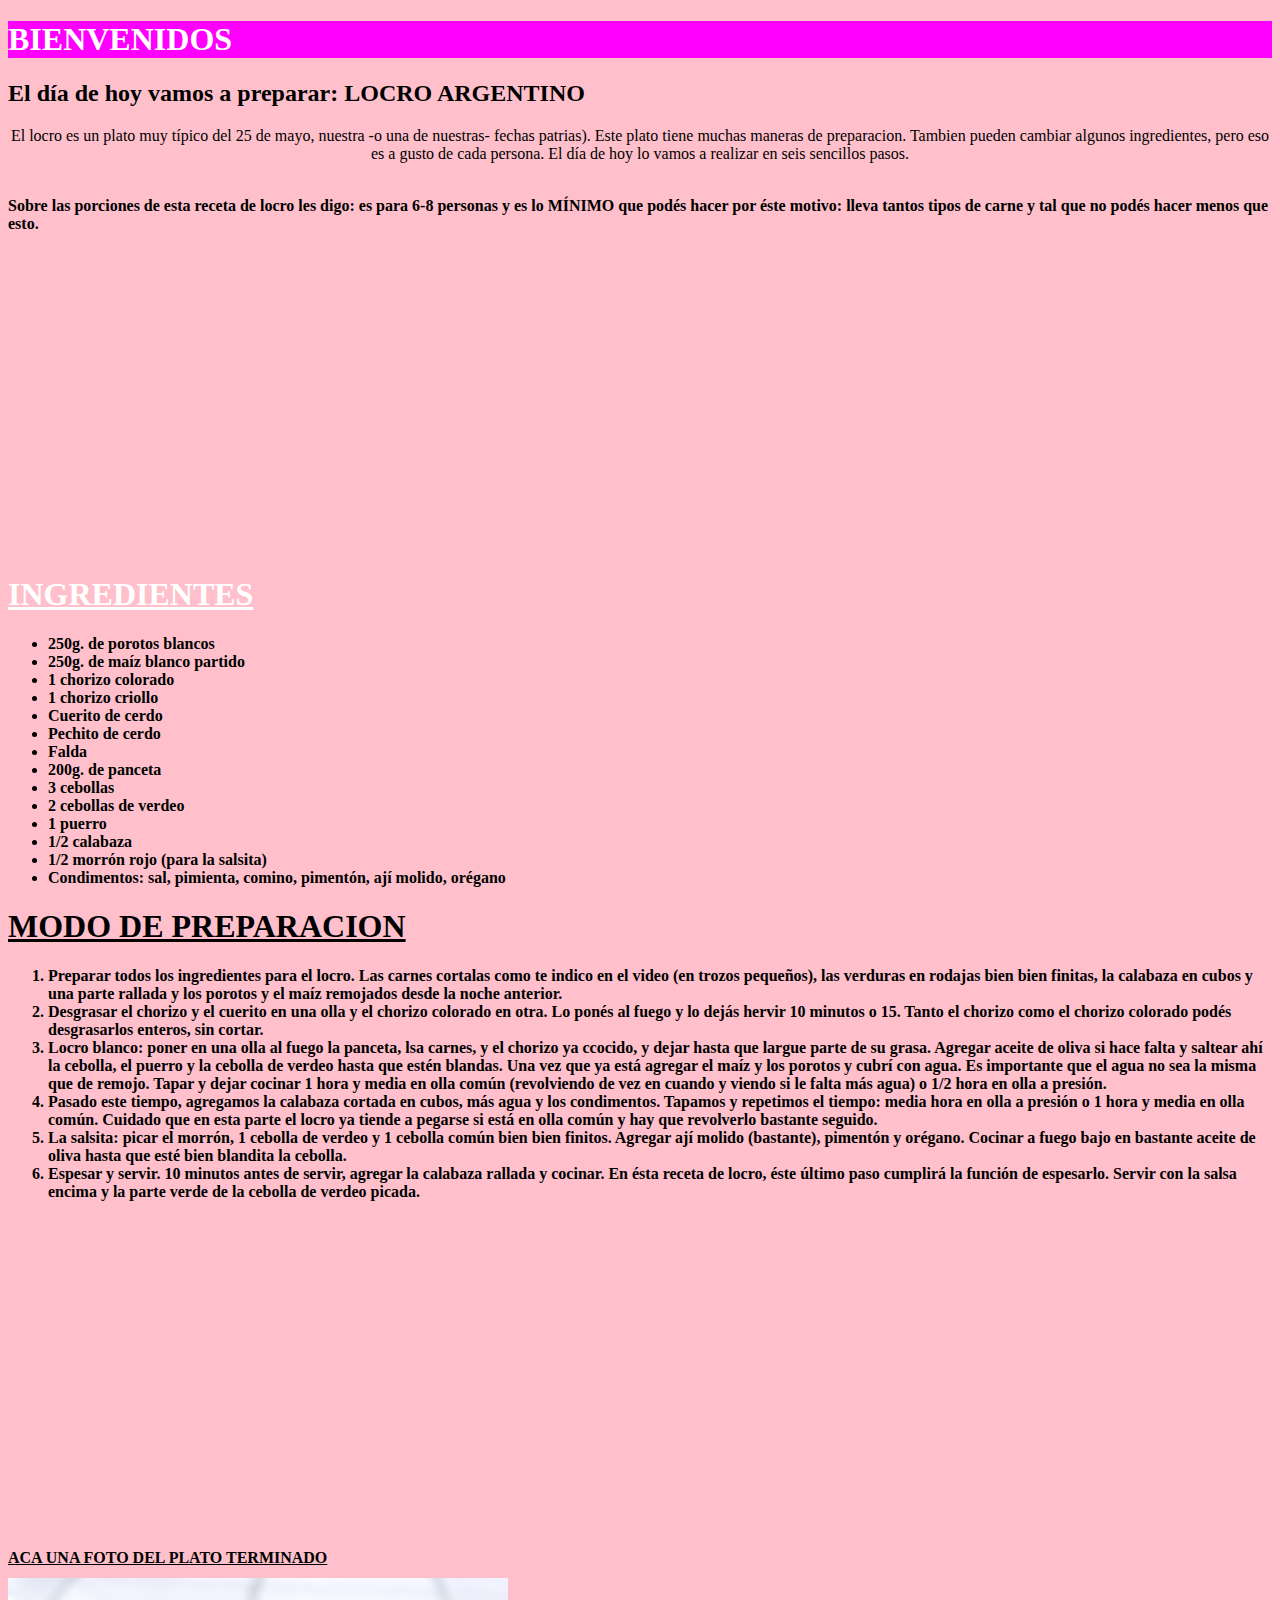
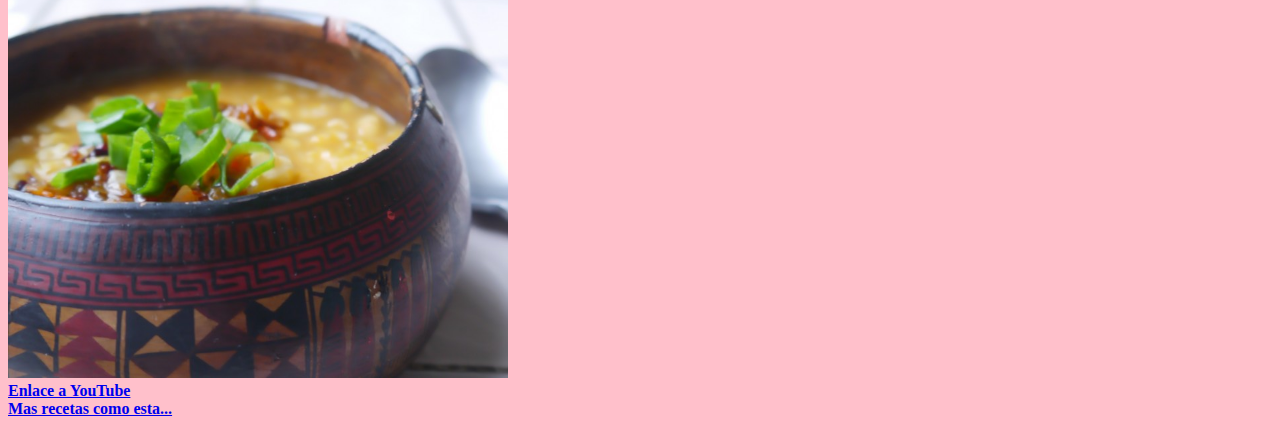
==== index.html @ 4ef36145 "Add files via upload" ====
<!DOCTYPE html>
<html lang="en" dir="ltr">
  <head>
    <meta charset="utf-8">
    <title>LIBRO DE RECETAS</title>
    <link rel="stylesheet" href="./css/estilo.css">
  </head>
  <body>
    <h1 style="font-family:verdana;"class="tituloprincipal1">BIENVENIDOS</h1>
    <h2 style="font-family:verdana;">El día de hoy vamos a preparar: LOCRO ARGENTINO</h2>

    <p style="font-family:verdana;"> El locro es un plato muy típico del 25 de mayo, nuestra  -o una de nuestras- fechas patrias). Este plato tiene muchas maneras de preparacion. Tambien pueden cambiar algunos ingredientes, pero eso es a gusto de cada persona. El día de hoy lo vamos a realizar en seis sencillos pasos.</p>
    <br> <b> Sobre las porciones de esta receta de locro les digo: es para 6-8 personas y es lo MÍNIMO que podés hacer por éste motivo: <b> lleva tantos tipos de carne y tal que no podés hacer menos que esto.
<br>
<br>

<iframe height="300" width="200" src="https://www.google.com/maps/embed?pb=!1m18!1m12!1m3!1d26084341.917257074!2d-81.63269824190759!3d-37.05453362430733!2m3!1f0!2f0!3f0!3m2!1i1024!2i768!4f13.1!3m3!1m2!1s0x95bccaf5f5fdc667%3A0x3d2f77992af00fa8!2sArgentina!5e0!3m2!1ses-419!2sar!4v1665805833562!5m2!1ses-419!2sar" width="400" height="300" style="border:0;" allowfullscreen="" loading="lazy" referrerpolicy="no-referrer-when-downgrade"></iframe>

<h1 class="ingredientes" style="font-family:verdana;">INGREDIENTES</h1>


  <ul style="font-family:verdana;">
  <li> 250g. de porotos blancos</li>
  <li> 250g. de maíz blanco partido</li>
  <li> 1 chorizo colorado</li>
  <li> 1 chorizo criollo</li>
  <li> Cuerito de cerdo</li>
  <li> Pechito de cerdo</li>
  <li> Falda</li>
  <li> 200g. de panceta</li>
  <li> 3 cebollas</li>
  <li> 2 cebollas de verdeo</li>
  <li> 1 puerro</li>
  <li> 1/2 calabaza</li>
  <li> 1/2 morrón rojo (para la salsita)</li>
  <li> Condimentos: sal, pimienta, comino, pimentón, ají molido, orégano</li>


  </ul>
  <h1 style="font-family:verdana" class="modoprep">MODO DE PREPARACION</h1>

  <ol style="font-family:verdana;">
    <li> Preparar todos los ingredientes para el locro. Las carnes cortalas como te indico en el video (en trozos pequeños), las verduras en rodajas bien bien finitas, la calabaza en cubos y una parte rallada y los porotos y el maíz remojados desde la noche anterior.</li>
    <li> Desgrasar el chorizo y el cuerito en una olla y el chorizo colorado en otra. Lo ponés al fuego y lo dejás hervir 10 minutos o 15. Tanto el chorizo como el chorizo colorado podés desgrasarlos enteros, sin cortar.</li>
    <li> Locro blanco: poner en una olla al fuego la panceta, lsa carnes, y el chorizo ya ccocido, y dejar hasta que largue parte de su grasa. Agregar aceite de oliva si hace falta y saltear ahí la cebolla, el puerro y la cebolla de verdeo hasta que estén blandas. Una vez que ya está agregar el maíz y los porotos y cubrí con agua. Es importante que el agua no sea la misma que de remojo. Tapar y dejar cocinar 1 hora y media en olla común (revolviendo de vez en cuando y viendo si le falta más agua) o 1/2 hora en olla a presión.</li>
    <li> Pasado este tiempo, agregamos la calabaza cortada en cubos, más agua y los condimentos. Tapamos y repetimos el tiempo: media hora en olla a presión o 1 hora y media en olla común. Cuidado que en esta parte el locro ya tiende a pegarse si está en olla común y hay que revolverlo bastante seguido.</li>
    <li> La salsita: picar el morrón, 1 cebolla de verdeo y 1 cebolla común bien bien finitos. Agregar ají molido (bastante), pimentón y orégano. Cocinar a fuego bajo en bastante aceite de oliva hasta que esté bien blandita la cebolla.</li>
    <li> Espesar y servir. 10 minutos antes de servir, agregar la calabaza rallada y cocinar. En ésta receta de locro, éste último paso cumplirá la función de espesarlo. Servir con la salsa encima y la parte verde de la cebolla de verdeo picada.</li>
  </ol>
<br>

<iframe width="500" height="300" src="https://www.youtube.com/embed/ZBlLDfIbmbw" title="YouTube video player" frameborder="0" allow="accelerometer; autoplay; clipboard-write; encrypted-media; gyroscope; picture-in-picture" allowfullscreen></iframe>

<br>

<h1 style="font-family:verdana;" class="titulofotoplato">ACA UNA FOTO DEL PLATO TERMINADO</h1>
<img height="400" width="500" src="./Imagenes/LOCRO.jpg" alt="Porcion de locro">
<br>

<a href="https://www.youtube.com/" target="_blank"> Enlace a YouTube</a>
<br>
<a href="masrecetas.html" target="_blank">Mas recetas como esta...</a>
<br>

</audio>

  </body>
</html>
---- css/estilo.css ----
body {background-color:pink;}

.tituloprincipal1 {color: white}
.ingredientes {color: white}
.ingredientes {text-decoration: underline}
.modoprep {text-decoration: underline;}
.titulofotoplato {text-decoration: underline;}
.titulofotoplato {font-size:100%;}
p {text-align: center;}

.tituloprincipal1 {background-color: fuchsia}
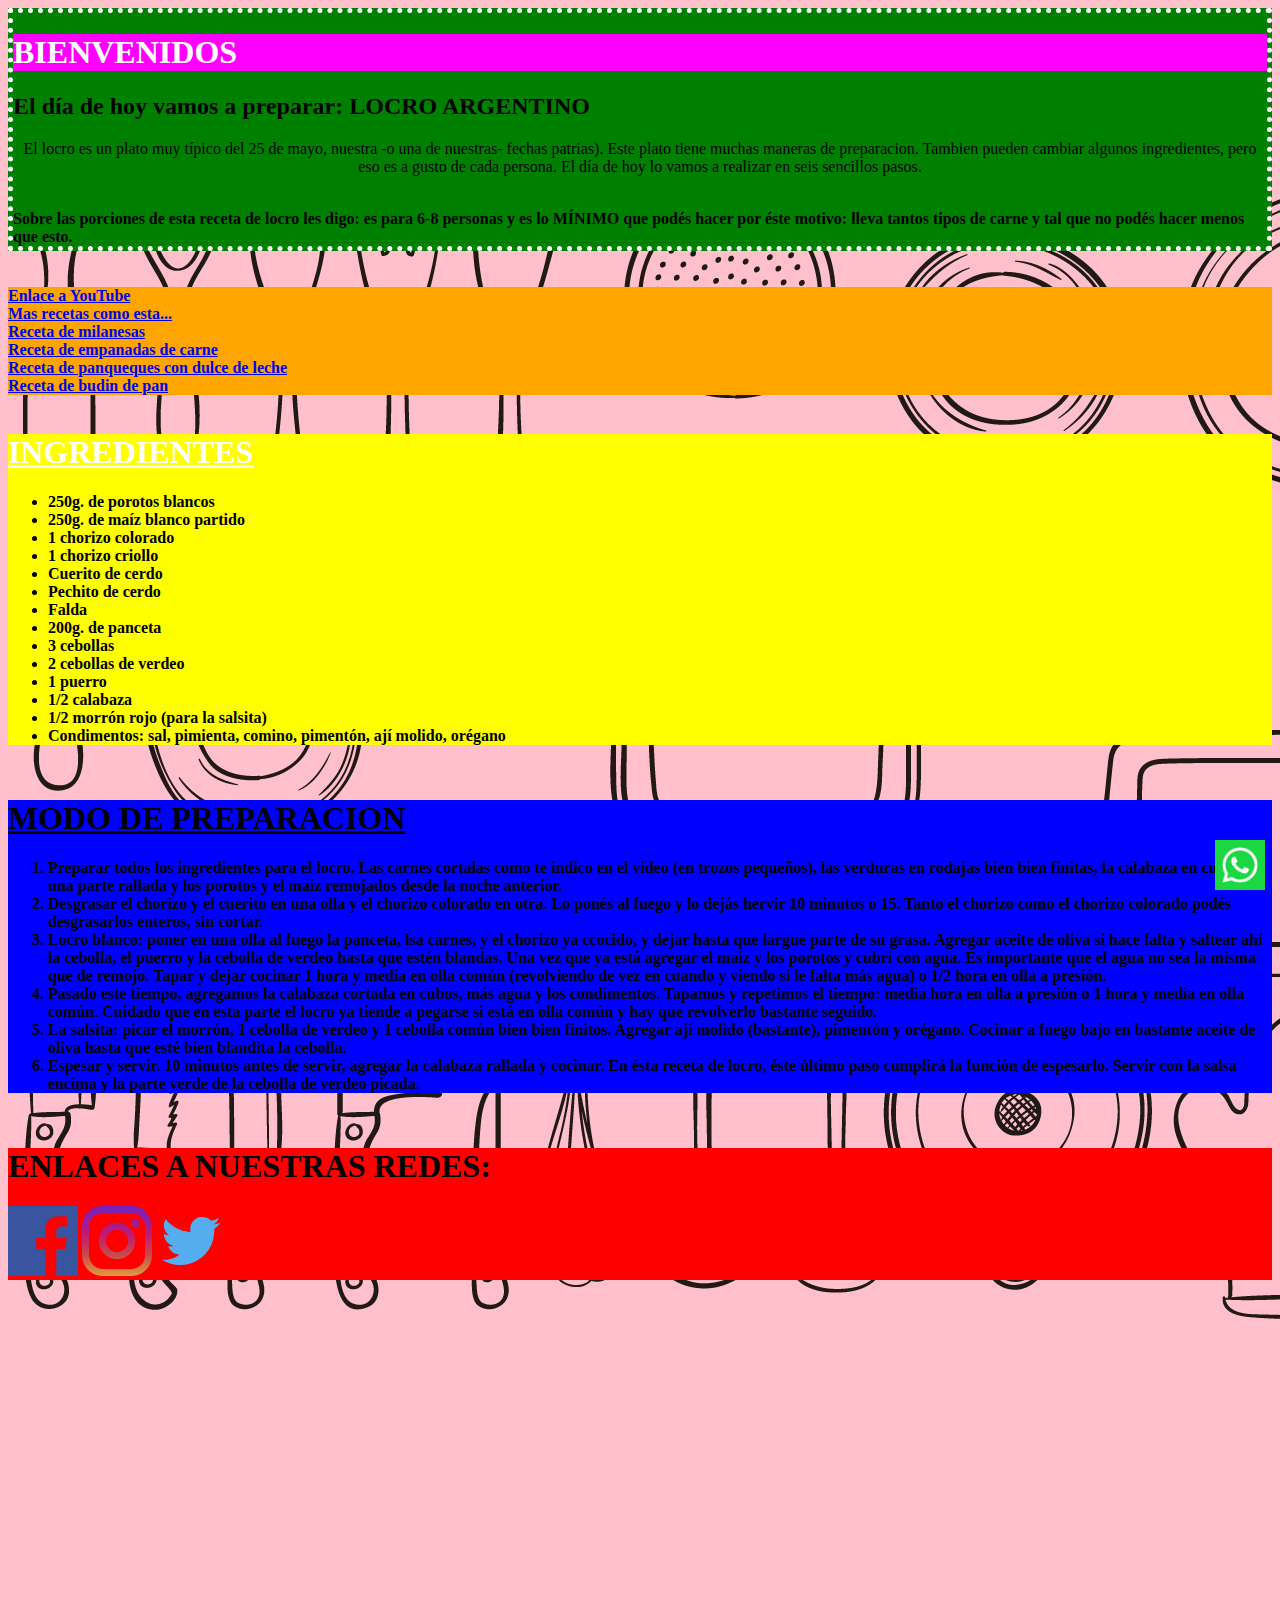
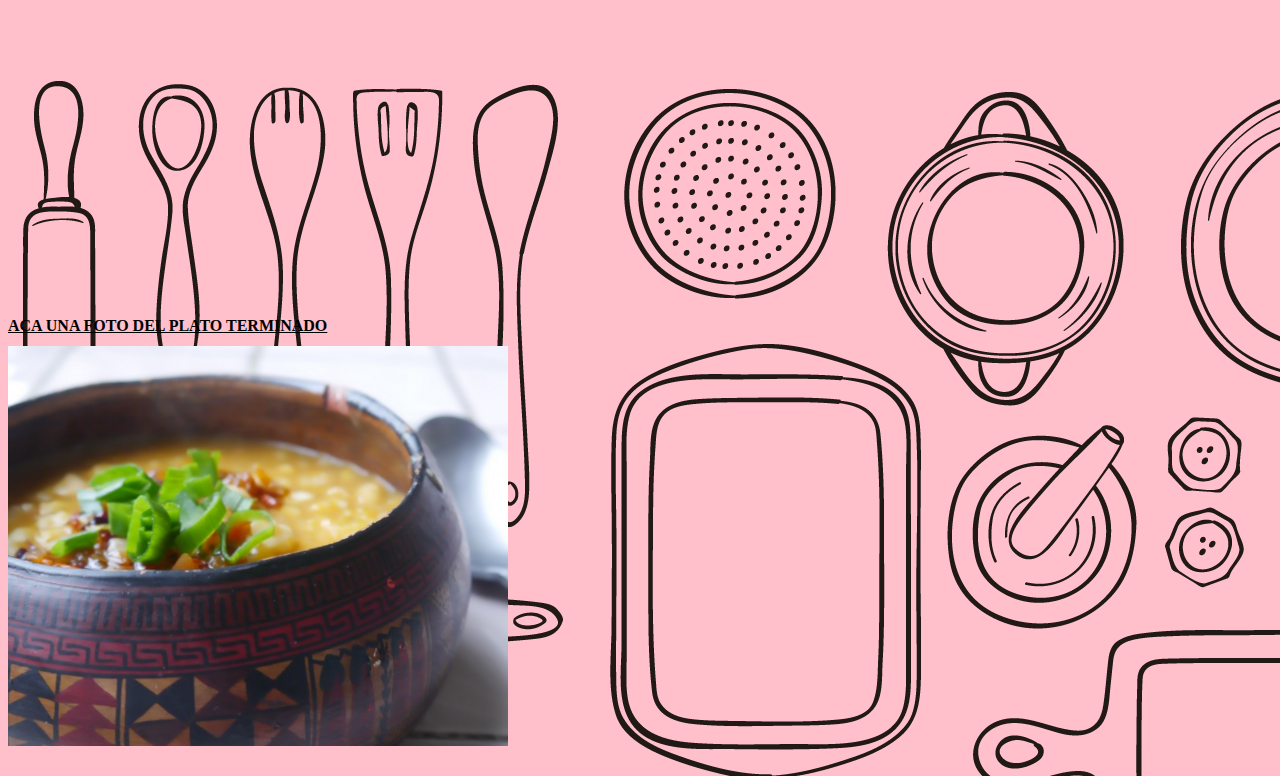
==== commit 4ad25f41: "Add files via upload" ====
--- a/index.html
+++ b/index.html
@@ -6,47 +6,89 @@
     <link rel="stylesheet" href="./css/estilo.css">
   </head>
   <body>
-    <h1 style="font-family:verdana;"class="tituloprincipal1">BIENVENIDOS</h1>
-    <h2 style="font-family:verdana;">El día de hoy vamos a preparar: LOCRO ARGENTINO</h2>
+    <header>
+      <h1 style="font-family:verdana;"class="tituloprincipal1">BIENVENIDOS</h1>
+      <h2 style="font-family:verdana;">El día de hoy vamos a preparar: LOCRO ARGENTINO</h2>
 
-    <p style="font-family:verdana;"> El locro es un plato muy típico del 25 de mayo, nuestra  -o una de nuestras- fechas patrias). Este plato tiene muchas maneras de preparacion. Tambien pueden cambiar algunos ingredientes, pero eso es a gusto de cada persona. El día de hoy lo vamos a realizar en seis sencillos pasos.</p>
-    <br> <b> Sobre las porciones de esta receta de locro les digo: es para 6-8 personas y es lo MÍNIMO que podés hacer por éste motivo: <b> lleva tantos tipos de carne y tal que no podés hacer menos que esto.
+      <p style="font-family:verdana;"> El locro es un plato muy típico del 25 de mayo, nuestra  -o una de nuestras- fechas patrias). Este plato tiene muchas maneras de preparacion. Tambien pueden cambiar algunos ingredientes, pero eso es a gusto de cada persona. El día de hoy lo vamos a realizar en seis sencillos pasos.</p>
+      <br> <b> Sobre las porciones de esta receta de locro les digo: es para 6-8 personas y es lo MÍNIMO que podés hacer por éste motivo: <b> lleva tantos tipos de carne y tal que no podés hacer menos que esto.
+    </header>
+
 <br>
 <br>
+<nav>
+  <a href="https://www.youtube.com/" target="_blank"> Enlace a YouTube</a>
+  <br>
+  <a href="masrecetas.html" target="_blank">Mas recetas como esta...</a>
+   <br>
+  <a href="https://www.paulinacocina.net/como-hacer-milanesas-receta-y-trucos-imperdibles/5303" target="_blank"> Receta de milanesas</a>
+  <br>
+  <a href="https://www.paulinacocina.net/como-hacer-empanadas-de-carne/9220" target="_blank"> Receta de empanadas de carne</a>
+  <br>
+  <a href="https://www.paulinacocina.net/como-hacer-panqueques-con-dulce-de-leche/9782" target="_blank"> Receta de panqueques con dulce de leche</a>
+  <br>
+  <a href="https://www.paulinacocina.net/budin-de-pan-4-pasos/10866" target="_blank"> Receta de budin de pan</a>
+  <br>
+
+</nav>
+<br>
+<section>
+  <h1 class="ingredientes" style="font-family:verdana;">INGREDIENTES</h1>
+
+
+    <ul style="font-family:verdana;">
+    <li> 250g. de porotos blancos</li>
+    <li> 250g. de maíz blanco partido</li>
+    <li> 1 chorizo colorado</li>
+    <li> 1 chorizo criollo</li>
+    <li> Cuerito de cerdo</li>
+    <li> Pechito de cerdo</li>
+    <li> Falda</li>
+    <li> 200g. de panceta</li>
+    <li> 3 cebollas</li>
+    <li> 2 cebollas de verdeo</li>
+    <li> 1 puerro</li>
+    <li> 1/2 calabaza</li>
+    <li> 1/2 morrón rojo (para la salsita)</li>
+    <li> Condimentos: sal, pimienta, comino, pimentón, ají molido, orégano</li>
+</section>
+<br>
+<aside>
+</ul>
+<h1 style="font-family:verdana" class="modoprep">MODO DE PREPARACION</h1>
+
+<ol style="font-family:verdana;">
+  <li> Preparar todos los ingredientes para el locro. Las carnes cortalas como te indico en el video (en trozos pequeños), las verduras en rodajas bien bien finitas, la calabaza en cubos y una parte rallada y los porotos y el maíz remojados desde la noche anterior.</li>
+  <li> Desgrasar el chorizo y el cuerito en una olla y el chorizo colorado en otra. Lo ponés al fuego y lo dejás hervir 10 minutos o 15. Tanto el chorizo como el chorizo colorado podés desgrasarlos enteros, sin cortar.</li>
+  <li> Locro blanco: poner en una olla al fuego la panceta, lsa carnes, y el chorizo ya ccocido, y dejar hasta que largue parte de su grasa. Agregar aceite de oliva si hace falta y saltear ahí la cebolla, el puerro y la cebolla de verdeo hasta que estén blandas. Una vez que ya está agregar el maíz y los porotos y cubrí con agua. Es importante que el agua no sea la misma que de remojo. Tapar y dejar cocinar 1 hora y media en olla común (revolviendo de vez en cuando y viendo si le falta más agua) o 1/2 hora en olla a presión.</li>
+  <li> Pasado este tiempo, agregamos la calabaza cortada en cubos, más agua y los condimentos. Tapamos y repetimos el tiempo: media hora en olla a presión o 1 hora y media en olla común. Cuidado que en esta parte el locro ya tiende a pegarse si está en olla común y hay que revolverlo bastante seguido.</li>
+  <li> La salsita: picar el morrón, 1 cebolla de verdeo y 1 cebolla común bien bien finitos. Agregar ají molido (bastante), pimentón y orégano. Cocinar a fuego bajo en bastante aceite de oliva hasta que esté bien blandita la cebolla.</li>
+  <li> Espesar y servir. 10 minutos antes de servir, agregar la calabaza rallada y cocinar. En ésta receta de locro, éste último paso cumplirá la función de espesarlo. Servir con la salsa encima y la parte verde de la cebolla de verdeo picada.</li>
+</ol>
+</aside>
+<br>
+
+<footer>
+  <h1> ENLACES A NUESTRAS REDES:</h1>
+<a href="https://es-la.facebook.com/login/device-based/regular/login/" target="_blank"><img class="iconoface" src="./Imagenes/iconoface.png" alt="facebook"></a>
+
+<a href="https://www.instagram.com/accounts/login/" target="_blank"> <img class="iconoinstagram"src="./Imagenes/iconoinsta.png" alt="Instagram"></a>
+
+<a href="https://twitter.com/i/flow/signup" target="_blank"><img class="iconotwitter" src="./Imagenes/iconotw.png" alt="Twitter"></a>
+
+</footer>
+
+<br>
+
+
+<a href="https://api.whatsapp.com/send?phone=03412283130" target="_blank"><img class="iconowspp" src="./Imagenes/iconowsp.png"  alt="Nuestro WhatsApp"></a>
 
 <iframe height="300" width="200" src="https://www.google.com/maps/embed?pb=!1m18!1m12!1m3!1d26084341.917257074!2d-81.63269824190759!3d-37.05453362430733!2m3!1f0!2f0!3f0!3m2!1i1024!2i768!4f13.1!3m3!1m2!1s0x95bccaf5f5fdc667%3A0x3d2f77992af00fa8!2sArgentina!5e0!3m2!1ses-419!2sar!4v1665805833562!5m2!1ses-419!2sar" width="400" height="300" style="border:0;" allowfullscreen="" loading="lazy" referrerpolicy="no-referrer-when-downgrade"></iframe>
 
-<h1 class="ingredientes" style="font-family:verdana;">INGREDIENTES</h1>
 
 
-  <ul style="font-family:verdana;">
-  <li> 250g. de porotos blancos</li>
-  <li> 250g. de maíz blanco partido</li>
-  <li> 1 chorizo colorado</li>
-  <li> 1 chorizo criollo</li>
-  <li> Cuerito de cerdo</li>
-  <li> Pechito de cerdo</li>
-  <li> Falda</li>
-  <li> 200g. de panceta</li>
-  <li> 3 cebollas</li>
-  <li> 2 cebollas de verdeo</li>
-  <li> 1 puerro</li>
-  <li> 1/2 calabaza</li>
-  <li> 1/2 morrón rojo (para la salsita)</li>
-  <li> Condimentos: sal, pimienta, comino, pimentón, ají molido, orégano</li>
 
 
-  </ul>
-  <h1 style="font-family:verdana" class="modoprep">MODO DE PREPARACION</h1>
-
-  <ol style="font-family:verdana;">
-    <li> Preparar todos los ingredientes para el locro. Las carnes cortalas como te indico en el video (en trozos pequeños), las verduras en rodajas bien bien finitas, la calabaza en cubos y una parte rallada y los porotos y el maíz remojados desde la noche anterior.</li>
-    <li> Desgrasar el chorizo y el cuerito en una olla y el chorizo colorado en otra. Lo ponés al fuego y lo dejás hervir 10 minutos o 15. Tanto el chorizo como el chorizo colorado podés desgrasarlos enteros, sin cortar.</li>
-    <li> Locro blanco: poner en una olla al fuego la panceta, lsa carnes, y el chorizo ya ccocido, y dejar hasta que largue parte de su grasa. Agregar aceite de oliva si hace falta y saltear ahí la cebolla, el puerro y la cebolla de verdeo hasta que estén blandas. Una vez que ya está agregar el maíz y los porotos y cubrí con agua. Es importante que el agua no sea la misma que de remojo. Tapar y dejar cocinar 1 hora y media en olla común (revolviendo de vez en cuando y viendo si le falta más agua) o 1/2 hora en olla a presión.</li>
-    <li> Pasado este tiempo, agregamos la calabaza cortada en cubos, más agua y los condimentos. Tapamos y repetimos el tiempo: media hora en olla a presión o 1 hora y media en olla común. Cuidado que en esta parte el locro ya tiende a pegarse si está en olla común y hay que revolverlo bastante seguido.</li>
-    <li> La salsita: picar el morrón, 1 cebolla de verdeo y 1 cebolla común bien bien finitos. Agregar ají molido (bastante), pimentón y orégano. Cocinar a fuego bajo en bastante aceite de oliva hasta que esté bien blandita la cebolla.</li>
-    <li> Espesar y servir. 10 minutos antes de servir, agregar la calabaza rallada y cocinar. En ésta receta de locro, éste último paso cumplirá la función de espesarlo. Servir con la salsa encima y la parte verde de la cebolla de verdeo picada.</li>
-  </ol>
 <br>
 
 <iframe width="500" height="300" src="https://www.youtube.com/embed/ZBlLDfIbmbw" title="YouTube video player" frameborder="0" allow="accelerometer; autoplay; clipboard-write; encrypted-media; gyroscope; picture-in-picture" allowfullscreen></iframe>
@@ -57,9 +99,6 @@
 <img height="400" width="500" src="./Imagenes/LOCRO.jpg" alt="Porcion de locro">
 <br>
 
-<a href="https://www.youtube.com/" target="_blank"> Enlace a YouTube</a>
-<br>
-<a href="masrecetas.html" target="_blank">Mas recetas como esta...</a>
 <br>
 
 </audio>
--- a/css/estilo.css
+++ b/css/estilo.css
@@ -1,11 +1,30 @@
-body {background-color:pink;}
+body {background-color:pink;
+background-image: url(../Imagenes/utencillos.png);
+
+}
 
 .tituloprincipal1 {color: white}
+
 .ingredientes {color: white}
 .ingredientes {text-decoration: underline}
+
 .modoprep {text-decoration: underline;}
+
 .titulofotoplato {text-decoration: underline;}
 .titulofotoplato {font-size:100%;}
 p {text-align: center;}
 
 .tituloprincipal1 {background-color: fuchsia}
+
+header {background-color: green; border: 5px white dotted;}
+nav {background-color: orange;}
+section {background-color: yellow;}
+aside {background-color: blue;}
+footer {background-color: red;}
+.iconowspp {width: 50px;
+  position: fixed; bottom:10px;
+right: 15px;}
+
+.iconoface {width: 70px; }
+.iconoinstagram {width: 70px;}
+.iconotwitter {width: 70px;}
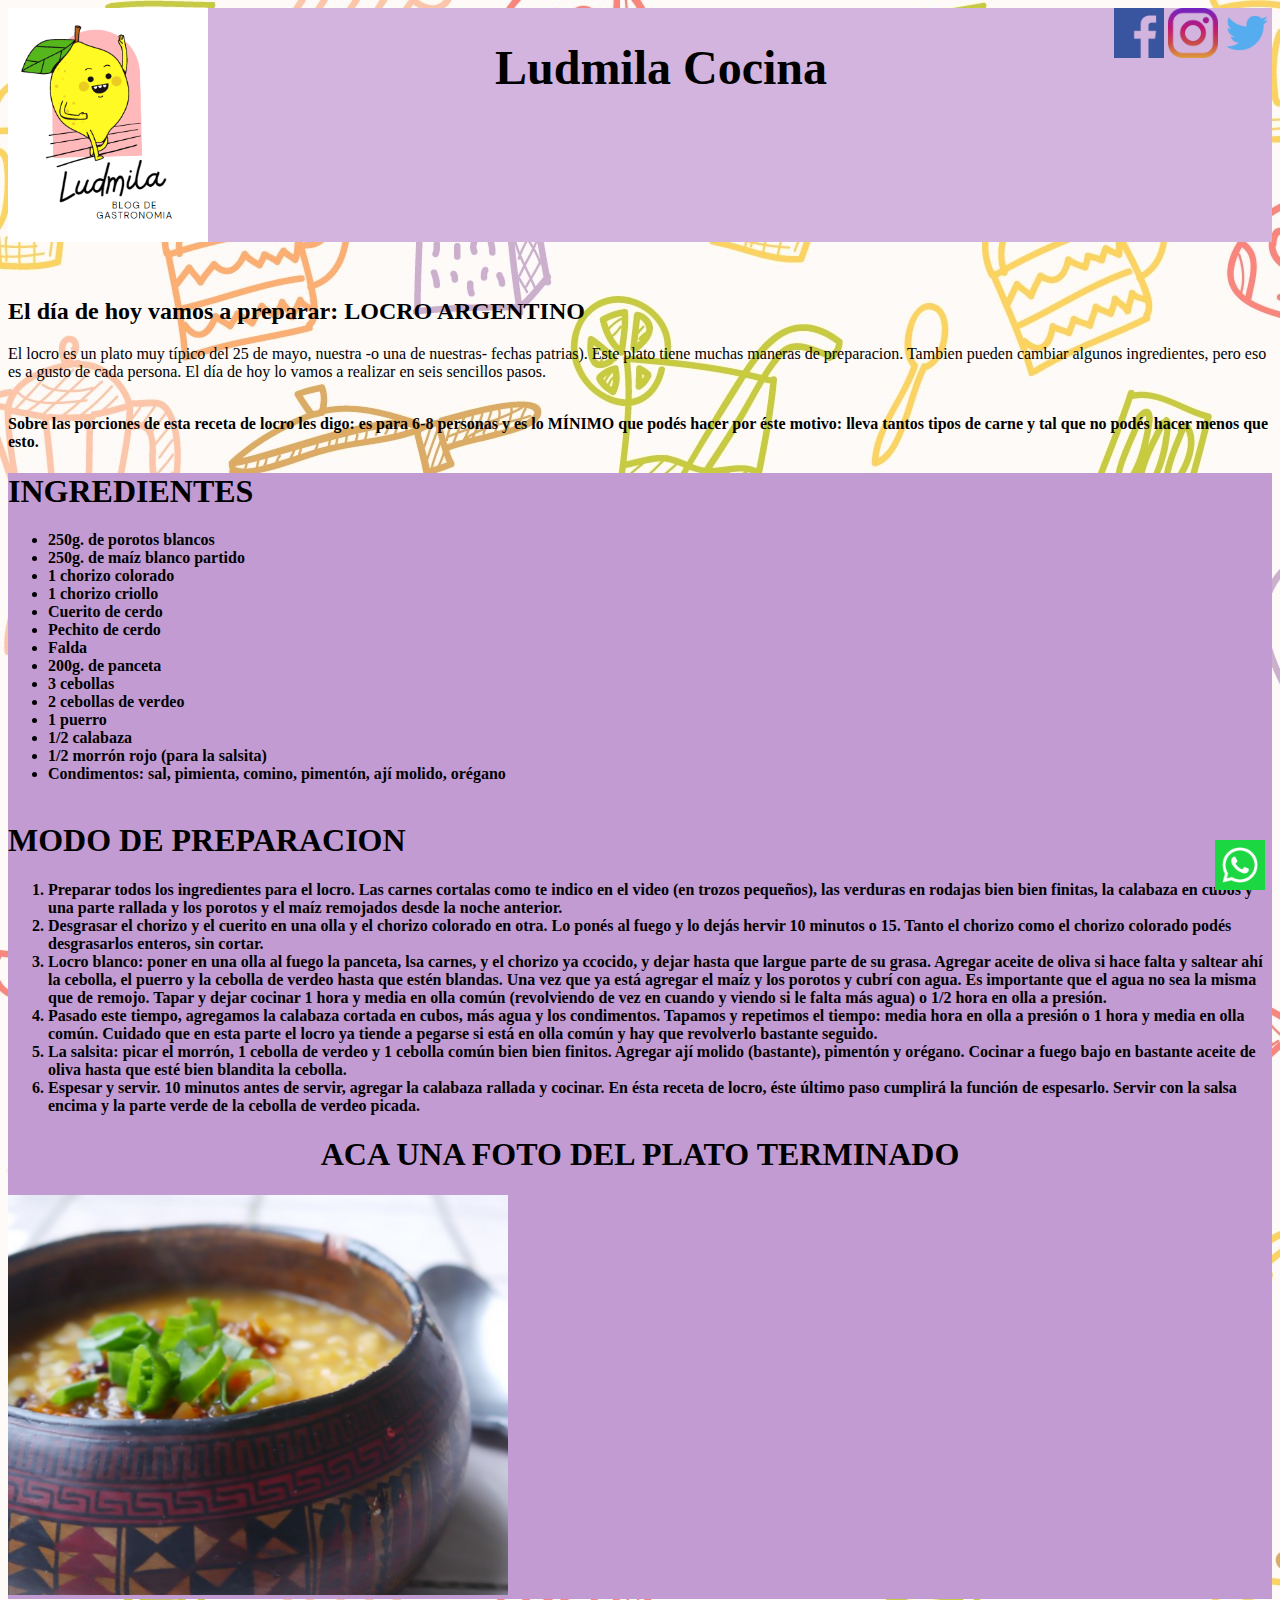
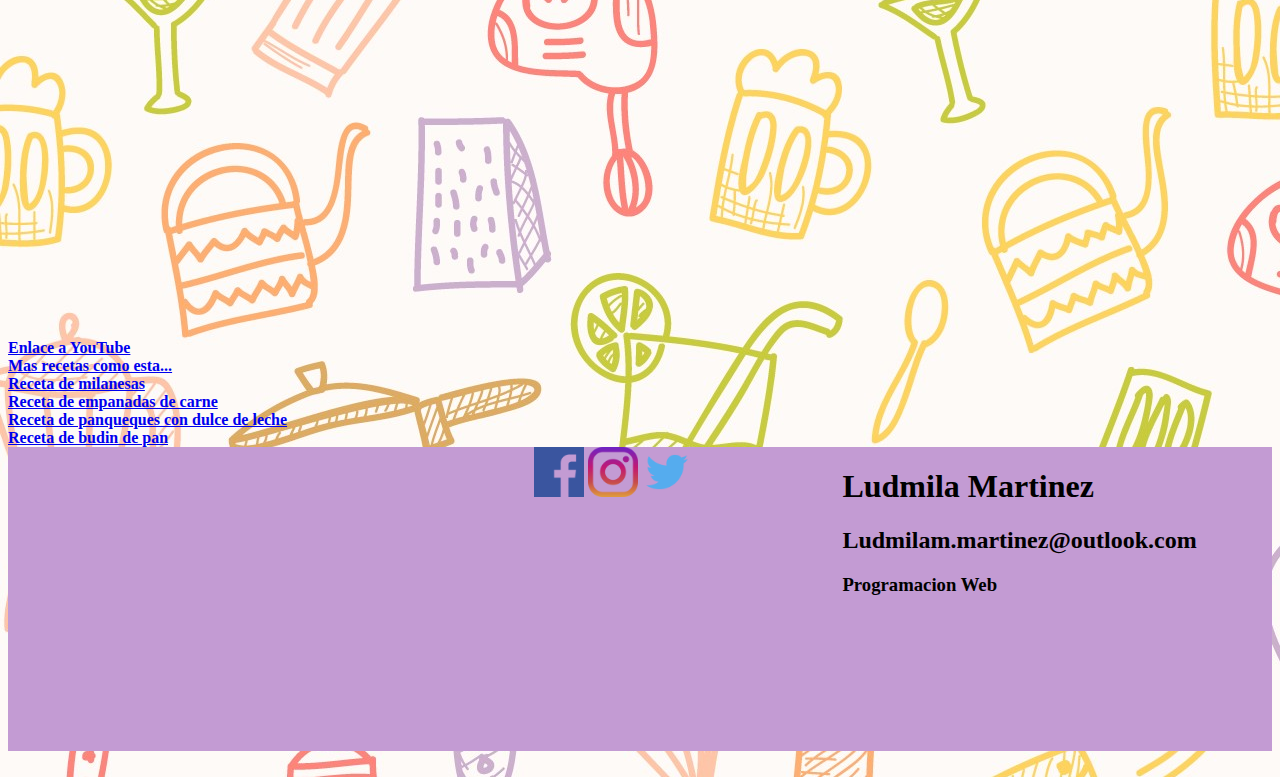
==== commit 073dbd1c: "Add files via upload" ====
--- a/index.html
+++ b/index.html
@@ -6,16 +6,99 @@
     <link rel="stylesheet" href="./css/estilo.css">
   </head>
   <body>
-    <header>
-      <h1 style="font-family:verdana;"class="tituloprincipal1">BIENVENIDOS</h1>
-      <h2 style="font-family:verdana;">El día de hoy vamos a preparar: LOCRO ARGENTINO</h2>
+         <header>
 
-      <p style="font-family:verdana;"> El locro es un plato muy típico del 25 de mayo, nuestra  -o una de nuestras- fechas patrias). Este plato tiene muchas maneras de preparacion. Tambien pueden cambiar algunos ingredientes, pero eso es a gusto de cada persona. El día de hoy lo vamos a realizar en seis sencillos pasos.</p>
-      <br> <b> Sobre las porciones de esta receta de locro les digo: es para 6-8 personas y es lo MÍNIMO que podés hacer por éste motivo: <b> lleva tantos tipos de carne y tal que no podés hacer menos que esto.
-    </header>
+
+      </div>   <img class="logopag" src="./Imagenes/ludmilogo.png" alt="Logo">
+          <h1 class="tituloprincipal1">Ludmila Cocina</h1>
+
+
+
+          <div class="Enlacesredes">
+  <a href="https://es-la.facebook.com/login/device-based/regular/login/" target="_blank"><img class="iconoface" src="./Imagenes/iconoface.png" alt="facebook"></a>
+
+  <a href="https://www.instagram.com/accounts/login/" target="_blank"> <img class="iconoinstagram"src="./Imagenes/iconoinsta.png" alt="Instagram"></a>
+
+  <a href="https://twitter.com/i/flow/signup" target="_blank"><img class="iconotwitter" src="./Imagenes/iconotw.png" alt="Twitter"></a>
+
+</div>
+        </header>
+
+
 
 <br>
 <br>
+<h2>El día de hoy vamos a preparar: LOCRO ARGENTINO</h2>
+
+<p> El locro es un plato muy típico del 25 de mayo, nuestra  -o una de nuestras- fechas patrias). Este plato tiene muchas maneras de preparacion. Tambien pueden cambiar algunos ingredientes, pero eso es a gusto de cada persona. El día de hoy lo vamos a realizar en seis sencillos pasos.</p>
+
+  <br> <b> Sobre las porciones de esta receta de locro les digo: es para 6-8 personas y es lo MÍNIMO que podés hacer por éste motivo: <b> lleva tantos tipos de carne y tal que no podés hacer menos que esto.
+
+</nav>
+<br>
+<section>
+
+  <h1 class="ingredientes">INGREDIENTES</h1>
+
+
+    <ul>
+    <li> 250g. de porotos blancos</li>
+    <li> 250g. de maíz blanco partido</li>
+    <li> 1 chorizo colorado</li>
+    <li> 1 chorizo criollo</li>
+    <li> Cuerito de cerdo</li>
+    <li> Pechito de cerdo</li>
+    <li> Falda</li>
+    <li> 200g. de panceta</li>
+    <li> 3 cebollas</li>
+    <li> 2 cebollas de verdeo</li>
+    <li> 1 puerro</li>
+    <li> 1/2 calabaza</li>
+    <li> 1/2 morrón rojo (para la salsita)</li>
+    <li> Condimentos: sal, pimienta, comino, pimentón, ají molido, orégano</li>
+
+<br>
+
+</ul>
+<h1 class="modoprep">MODO DE PREPARACION</h1>
+
+<ol>
+  <li> Preparar todos los ingredientes para el locro. Las carnes cortalas como te indico en el video (en trozos pequeños), las verduras en rodajas bien bien finitas, la calabaza en cubos y una parte rallada y los porotos y el maíz remojados desde la noche anterior.</li>
+  <li> Desgrasar el chorizo y el cuerito en una olla y el chorizo colorado en otra. Lo ponés al fuego y lo dejás hervir 10 minutos o 15. Tanto el chorizo como el chorizo colorado podés desgrasarlos enteros, sin cortar.</li>
+  <li> Locro blanco: poner en una olla al fuego la panceta, lsa carnes, y el chorizo ya ccocido, y dejar hasta que largue parte de su grasa. Agregar aceite de oliva si hace falta y saltear ahí la cebolla, el puerro y la cebolla de verdeo hasta que estén blandas. Una vez que ya está agregar el maíz y los porotos y cubrí con agua. Es importante que el agua no sea la misma que de remojo. Tapar y dejar cocinar 1 hora y media en olla común (revolviendo de vez en cuando y viendo si le falta más agua) o 1/2 hora en olla a presión.</li>
+  <li> Pasado este tiempo, agregamos la calabaza cortada en cubos, más agua y los condimentos. Tapamos y repetimos el tiempo: media hora en olla a presión o 1 hora y media en olla común. Cuidado que en esta parte el locro ya tiende a pegarse si está en olla común y hay que revolverlo bastante seguido.</li>
+  <li> La salsita: picar el morrón, 1 cebolla de verdeo y 1 cebolla común bien bien finitos. Agregar ají molido (bastante), pimentón y orégano. Cocinar a fuego bajo en bastante aceite de oliva hasta que esté bien blandita la cebolla.</li>
+  <li> Espesar y servir. 10 minutos antes de servir, agregar la calabaza rallada y cocinar. En ésta receta de locro, éste último paso cumplirá la función de espesarlo. Servir con la salsa encima y la parte verde de la cebolla de verdeo picada.</li>
+</ol>
+
+<h1 class="titulofotoplato">ACA UNA FOTO DEL PLATO TERMINADO</h1>
+<img class="locroplatito" height="400" width="500" src="./Imagenes/LOCRO.jpg" alt="Porcion de locro">
+<br>
+
+</section>
+<br>
+
+
+
+<a href="https://api.whatsapp.com/send?phone=03412283130" target="_blank"><img class="iconowspp" src="./Imagenes/iconowsp.png"  alt="Nuestro WhatsApp"></a>
+
+
+
+<aside class="mapavideo">
+
+
+<iframe height="300" width="200" src="https://www.google.com/maps/embed?pb=!1m18!1m12!1m3!1d26084341.917257074!2d-81.63269824190759!3d-37.05453362430733!2m3!1f0!2f0!3f0!3m2!1i1024!2i768!4f13.1!3m3!1m2!1s0x95bccaf5f5fdc667%3A0x3d2f77992af00fa8!2sArgentina!5e0!3m2!1ses-419!2sar!4v1665805833562!5m2!1ses-419!2sar" width="400" height="300" style="border:0;" allowfullscreen="" loading="lazy" referrerpolicy="no-referrer-when-downgrade"></iframe>
+
+
+<iframe width="500" height="300" src="https://www.youtube.com/embed/ZBlLDfIbmbw" title="YouTube video player" frameborder="0" allow="accelerometer; autoplay; clipboard-write; encrypted-media; gyroscope; picture-in-picture" allowfullscreen></iframe>
+
+</aside>
+
+<br>
+
+
+
+
 <nav>
   <a href="https://www.youtube.com/" target="_blank"> Enlace a YouTube</a>
   <br>
@@ -30,78 +113,35 @@
   <a href="https://www.paulinacocina.net/budin-de-pan-4-pasos/10866" target="_blank"> Receta de budin de pan</a>
   <br>
 
-</nav>
-<br>
-<section>
-  <h1 class="ingredientes" style="font-family:verdana;">INGREDIENTES</h1>
+<footer>
+
+<div class="mapa barrio">
+
+  <iframe class="mapabarrio" src="https://www.google.com/maps/embed?pb=!1m18!1m12!1m3!1d418.3740727492364!2d-60.65410993048351!3d-32.977597512401886!2m3!1f0!2f0!3f0!3m2!1i1024!2i768!4f13.1!3m3!1m2!1s0x95b7ab91179e2c21%3A0x8e0c821629d83425!2sMatheu%2C%20S2000%20Rosario%2C%20Santa%20Fe!5e0!3m2!1ses-419!2sar!4v1666998250565!5m2!1ses-419!2sar" width="400" height="300" style="border:0;" allowfullscreen="" loading="lazy" referrerpolicy="no-referrer-when-downgrade"></iframe>
 
 
-    <ul style="font-family:verdana;">
-    <li> 250g. de porotos blancos</li>
-    <li> 250g. de maíz blanco partido</li>
-    <li> 1 chorizo colorado</li>
-    <li> 1 chorizo criollo</li>
-    <li> Cuerito de cerdo</li>
-    <li> Pechito de cerdo</li>
-    <li> Falda</li>
-    <li> 200g. de panceta</li>
-    <li> 3 cebollas</li>
-    <li> 2 cebollas de verdeo</li>
-    <li> 1 puerro</li>
-    <li> 1/2 calabaza</li>
-    <li> 1/2 morrón rojo (para la salsita)</li>
-    <li> Condimentos: sal, pimienta, comino, pimentón, ají molido, orégano</li>
-</section>
-<br>
-<aside>
-</ul>
-<h1 style="font-family:verdana" class="modoprep">MODO DE PREPARACION</h1>
+</div>
 
-<ol style="font-family:verdana;">
-  <li> Preparar todos los ingredientes para el locro. Las carnes cortalas como te indico en el video (en trozos pequeños), las verduras en rodajas bien bien finitas, la calabaza en cubos y una parte rallada y los porotos y el maíz remojados desde la noche anterior.</li>
-  <li> Desgrasar el chorizo y el cuerito en una olla y el chorizo colorado en otra. Lo ponés al fuego y lo dejás hervir 10 minutos o 15. Tanto el chorizo como el chorizo colorado podés desgrasarlos enteros, sin cortar.</li>
-  <li> Locro blanco: poner en una olla al fuego la panceta, lsa carnes, y el chorizo ya ccocido, y dejar hasta que largue parte de su grasa. Agregar aceite de oliva si hace falta y saltear ahí la cebolla, el puerro y la cebolla de verdeo hasta que estén blandas. Una vez que ya está agregar el maíz y los porotos y cubrí con agua. Es importante que el agua no sea la misma que de remojo. Tapar y dejar cocinar 1 hora y media en olla común (revolviendo de vez en cuando y viendo si le falta más agua) o 1/2 hora en olla a presión.</li>
-  <li> Pasado este tiempo, agregamos la calabaza cortada en cubos, más agua y los condimentos. Tapamos y repetimos el tiempo: media hora en olla a presión o 1 hora y media en olla común. Cuidado que en esta parte el locro ya tiende a pegarse si está en olla común y hay que revolverlo bastante seguido.</li>
-  <li> La salsita: picar el morrón, 1 cebolla de verdeo y 1 cebolla común bien bien finitos. Agregar ají molido (bastante), pimentón y orégano. Cocinar a fuego bajo en bastante aceite de oliva hasta que esté bien blandita la cebolla.</li>
-  <li> Espesar y servir. 10 minutos antes de servir, agregar la calabaza rallada y cocinar. En ésta receta de locro, éste último paso cumplirá la función de espesarlo. Servir con la salsa encima y la parte verde de la cebolla de verdeo picada.</li>
-</ol>
-</aside>
-<br>
+</div>
+<div class="redesenlaces">
+  <a href="https://es-la.facebook.com/login/device-based/regular/login/" target="_blank"><img class="iconoface" src="./Imagenes/iconoface.png" alt="facebook"></a>
 
-<footer>
-  <h1> ENLACES A NUESTRAS REDES:</h1>
-<a href="https://es-la.facebook.com/login/device-based/regular/login/" target="_blank"><img class="iconoface" src="./Imagenes/iconoface.png" alt="facebook"></a>
+  <a href="https://www.instagram.com/accounts/login/" target="_blank"> <img class="iconoinstagram"src="./Imagenes/iconoinsta.png" alt="Instagram"></a>
 
-<a href="https://www.instagram.com/accounts/login/" target="_blank"> <img class="iconoinstagram"src="./Imagenes/iconoinsta.png" alt="Instagram"></a>
+  <a href="https://twitter.com/i/flow/signup" target="_blank"><img class="iconotwitter" src="./Imagenes/iconotw.png" alt="Twitter"></a>
 
-<a href="https://twitter.com/i/flow/signup" target="_blank"><img class="iconotwitter" src="./Imagenes/iconotw.png" alt="Twitter"></a>
+</div>
 
+<div class="datos">
+<h1>Ludmila Martinez</h1>
+<h2>Ludmilam.martinez@outlook.com</h2>
+<h3>Programacion Web</h3>
+
+</div>
 </footer>
 
 <br>
 
 
-<a href="https://api.whatsapp.com/send?phone=03412283130" target="_blank"><img class="iconowspp" src="./Imagenes/iconowsp.png"  alt="Nuestro WhatsApp"></a>
-
-<iframe height="300" width="200" src="https://www.google.com/maps/embed?pb=!1m18!1m12!1m3!1d26084341.917257074!2d-81.63269824190759!3d-37.05453362430733!2m3!1f0!2f0!3f0!3m2!1i1024!2i768!4f13.1!3m3!1m2!1s0x95bccaf5f5fdc667%3A0x3d2f77992af00fa8!2sArgentina!5e0!3m2!1ses-419!2sar!4v1665805833562!5m2!1ses-419!2sar" width="400" height="300" style="border:0;" allowfullscreen="" loading="lazy" referrerpolicy="no-referrer-when-downgrade"></iframe>
-
-
-
-
-
-<br>
-
-<iframe width="500" height="300" src="https://www.youtube.com/embed/ZBlLDfIbmbw" title="YouTube video player" frameborder="0" allow="accelerometer; autoplay; clipboard-write; encrypted-media; gyroscope; picture-in-picture" allowfullscreen></iframe>
-
-<br>
-
-<h1 style="font-family:verdana;" class="titulofotoplato">ACA UNA FOTO DEL PLATO TERMINADO</h1>
-<img height="400" width="500" src="./Imagenes/LOCRO.jpg" alt="Porcion de locro">
-<br>
-
-<br>
-
-</audio>
-
   </body>
 </html>
--- a/css/estilo.css
+++ b/css/estilo.css
@@ -1,30 +1,36 @@
-body {background-color:pink;
-background-image: url(../Imagenes/utencillos.png);
+body {background-color: withe;
+      background-image: url(../Imagenes/fondococina.jpg);
 
 }
+.logopag {width: 200px;}
 
-.tituloprincipal1 {color: white}
+header { border: 5px white;
+         display: flex; flex-wrap: wrap; justify-content: space-between;
+background-color: #D2B4DE;
 
-.ingredientes {color: white}
-.ingredientes {text-decoration: underline}
 
-.modoprep {text-decoration: underline;}
+       }
+         .iconoface {width: 50px; }
+         .iconoinstagram {width: 50px;}
+         .iconotwitter {width: 50px;}
+         .tituloprincipal1 {font-size: 300%}
+         .Enlacesredes {}
 
-.titulofotoplato {text-decoration: underline;}
-.titulofotoplato {font-size:100%;}
-p {text-align: center;}
 
-.tituloprincipal1 {background-color: fuchsia}
 
-header {background-color: green; border: 5px white dotted;}
-nav {background-color: orange;}
-section {background-color: yellow;}
-aside {background-color: blue;}
-footer {background-color: red;}
+
 .iconowspp {width: 50px;
   position: fixed; bottom:10px;
 right: 15px;}
 
-.iconoface {width: 70px; }
-.iconoinstagram {width: 70px;}
-.iconotwitter {width: 70px;}
+
+
+footer { background-color: #C39BD3;
+
+display: flex; flex-wrap: wrap; justify-content: space-around; align-items:
+        }
+.mapabarrio {width: 20%;}
+
+section {background-color: #C39BD3;}
+
+.titulofotoplato {display: flex; justify-content: center;}
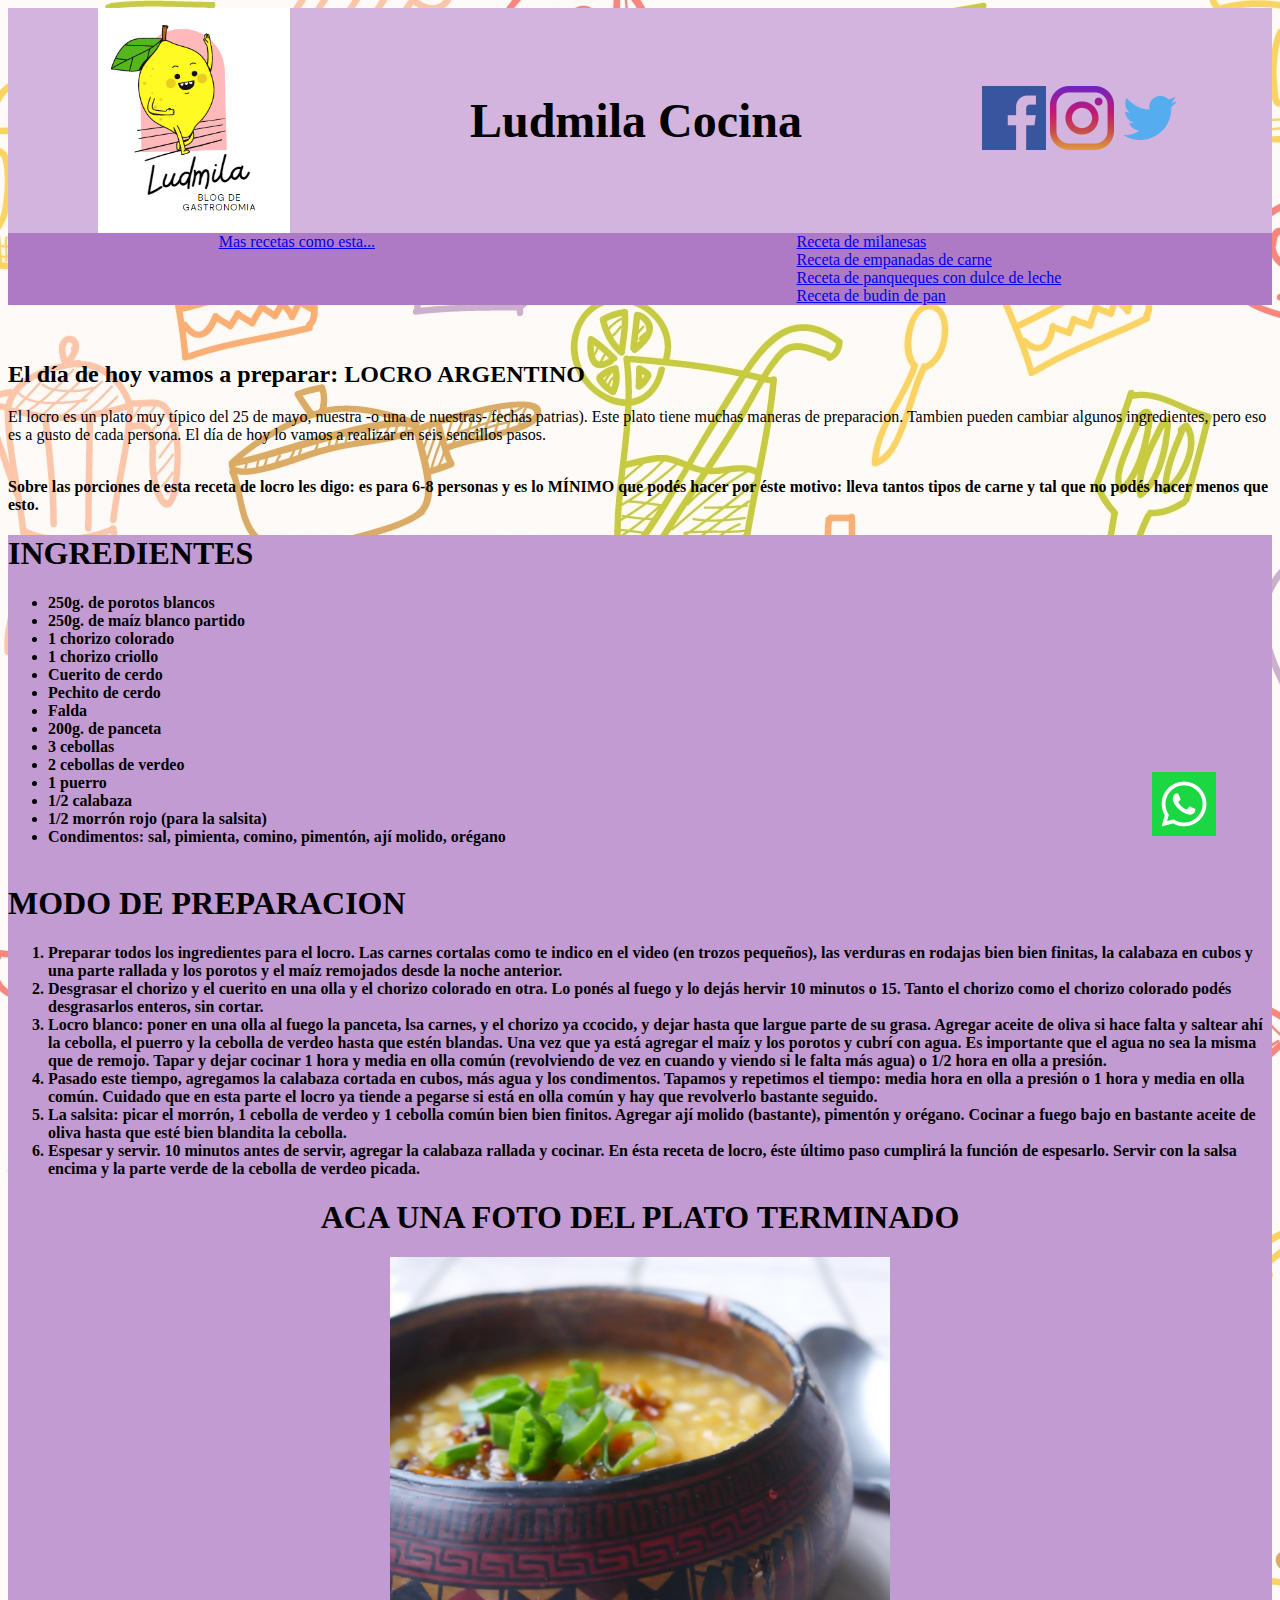
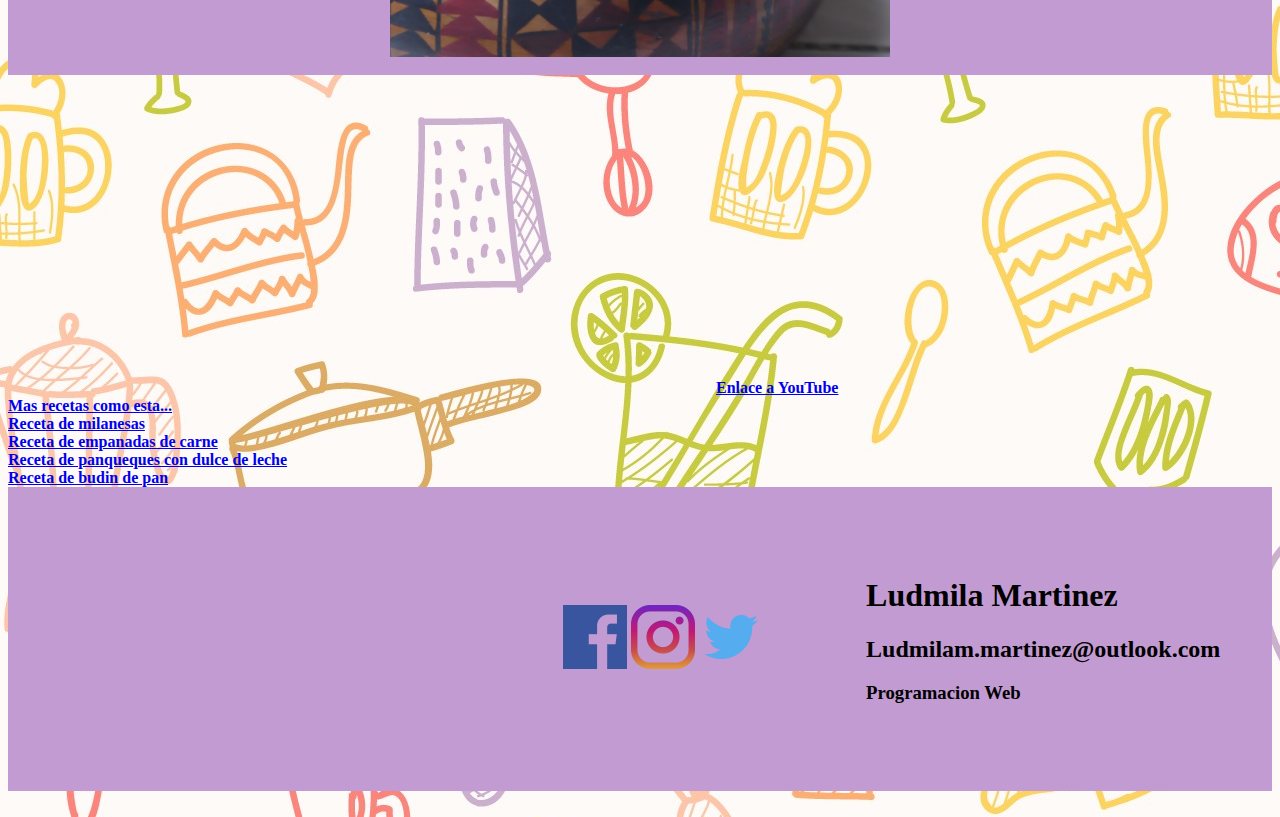
==== commit 79f16fcf: "Add files via upload" ====
--- a/index.html
+++ b/index.html
@@ -4,6 +4,9 @@
     <meta charset="utf-8">
     <title>LIBRO DE RECETAS</title>
     <link rel="stylesheet" href="./css/estilo.css">
+    <meta name="viewport" content="width=device-width, initial-scale=1.0">
+
+
   </head>
   <body>
          <header>
@@ -24,7 +27,20 @@
 </div>
         </header>
 
+<nav>
+  <a href="contactos.html">Mas recetas como esta...</a>
 
+   <div class="enlacesreceta">
+     <a href="https://www.paulinacocina.net/como-hacer-milanesas-receta-y-trucos-imperdibles/5303" target="_blank"> Receta de milanesas</a>
+     <br>
+     <a href="https://www.paulinacocina.net/como-hacer-empanadas-de-carne/9220" target="_blank"> Receta de empanadas de carne</a>
+     <br>
+     <a href="https://www.paulinacocina.net/como-hacer-panqueques-con-dulce-de-leche/9782" target="_blank"> Receta de panqueques con dulce de leche</a>
+     <br>
+     <a href="https://www.paulinacocina.net/budin-de-pan-4-pasos/10866" target="_blank"> Receta de budin de pan</a>
+   </div>
+
+</nav>
 
 <br>
 <br>
@@ -34,9 +50,9 @@
 
   <br> <b> Sobre las porciones de esta receta de locro les digo: es para 6-8 personas y es lo MÍNIMO que podés hacer por éste motivo: <b> lleva tantos tipos de carne y tal que no podés hacer menos que esto.
 
-</nav>
+
 <br>
-<section>
+<section class="contenido">
 
   <h1 class="ingredientes">INGREDIENTES</h1>
 
@@ -72,7 +88,10 @@
 </ol>
 
 <h1 class="titulofotoplato">ACA UNA FOTO DEL PLATO TERMINADO</h1>
-<img class="locroplatito" height="400" width="500" src="./Imagenes/LOCRO.jpg" alt="Porcion de locro">
+<div class="imglocgro">
+  <img class="locroplatito" height="400" width="500" src="./Imagenes/LOCRO.jpg" alt="Porcion de locro">
+</div>
+
 <br>
 
 </section>
@@ -84,6 +103,8 @@
 
 
 
+
+
 <aside class="mapavideo">
 
 
@@ -92,14 +113,9 @@
 
 <iframe width="500" height="300" src="https://www.youtube.com/embed/ZBlLDfIbmbw" title="YouTube video player" frameborder="0" allow="accelerometer; autoplay; clipboard-write; encrypted-media; gyroscope; picture-in-picture" allowfullscreen></iframe>
 
-</aside>
-
-<br>
 
 
 
-
-<nav>
   <a href="https://www.youtube.com/" target="_blank"> Enlace a YouTube</a>
   <br>
   <a href="masrecetas.html" target="_blank">Mas recetas como esta...</a>
@@ -113,14 +129,19 @@
   <a href="https://www.paulinacocina.net/budin-de-pan-4-pasos/10866" target="_blank"> Receta de budin de pan</a>
   <br>
 
-<footer>
-
-<div class="mapa barrio">
-
-  <iframe class="mapabarrio" src="https://www.google.com/maps/embed?pb=!1m18!1m12!1m3!1d418.3740727492364!2d-60.65410993048351!3d-32.977597512401886!2m3!1f0!2f0!3f0!3m2!1i1024!2i768!4f13.1!3m3!1m2!1s0x95b7ab91179e2c21%3A0x8e0c821629d83425!2sMatheu%2C%20S2000%20Rosario%2C%20Santa%20Fe!5e0!3m2!1ses-419!2sar!4v1666998250565!5m2!1ses-419!2sar" width="400" height="300" style="border:0;" allowfullscreen="" loading="lazy" referrerpolicy="no-referrer-when-downgrade"></iframe>
+</aside>
 
 
+
+
+  <footer>
+
+<div class="mapa_barrio">
+
+     <iframe class="mapabarrio" src="https://www.google.com/maps/embed?pb=!1m18!1m12!1m3!1d418.3740727492364!2d-60.65410993048351!3d-32.977597512401886!2m3!1f0!2f0!3f0!3m2!1i1024!2i768!4f13.1!3m3!1m2!1s0x95b7ab91179e2c21%3A0x8e0c821629d83425!2sMatheu%2C%20S2000%20Rosario%2C%20Santa%20Fe!5e0!3m2!1ses-419!2sar!4v1666998250565!5m2!1ses-419!2sar" width="400" height="300" style="border:0;" allowfullscreen="" loading="lazy" referrerpolicy="no-referrer-when-downgrade"></iframe>
+
 </div>
+
 
 </div>
 <div class="redesenlaces">
@@ -138,7 +159,9 @@
 <h3>Programacion Web</h3>
 
 </div>
-</footer>
+
+
+ </footer>
 
 <br>
 
--- a/css/estilo.css
+++ b/css/estilo.css
@@ -1,36 +1,72 @@
+@font-face { font-family: "moderna"
+             src: url("../fuentes/mod20.ttf")
+             format("truetype");
+           }
+
+
+
+
+
+@import url('https://fonts.googleapis.com/css2?family=Caveat:wght@433&display=swap');
+
+.tituloprincipal1 { font-family: 'Caveat', cursive;}
+
+.contenido {font-family: 'Caveat', cursive;}
+
+
 body {background-color: withe;
       background-image: url(../Imagenes/fondococina.jpg);
 
 }
-.logopag {width: 200px;}
+.logopag {width: 15vw;}
 
-header { border: 5px white;
-         display: flex; flex-wrap: wrap; justify-content: space-between;
-background-color: #D2B4DE;
-
+header { border: 5vw white;
+         display: flex; flex-wrap: wrap; justify-content: space-around; align-items: center;
+         background-color: #D2B4DE;
 
        }
-         .iconoface {width: 50px; }
-         .iconoinstagram {width: 50px;}
-         .iconotwitter {width: 50px;}
+         .iconoface {width: 5vw; }
+         .iconoinstagram {width: 5vw;}
+         .iconotwitter {width: 5vw;}
          .tituloprincipal1 {font-size: 300%}
-         .Enlacesredes {}
 
 
 
 
-.iconowspp {width: 50px;
-  position: fixed; bottom:10px;
-right: 15px;}
+nav {background-color: #AF7AC5;
+     display: flex; justify-content: space-around;
+
+
+      }
+
+nav:hover {background-color: #A511AA;
+
+          }
+
+.iconowspp {width: 5vw;
+            position: fixed; bottom:5vw;
+            right: 5vw;
+          }
 
 
 
 footer { background-color: #C39BD3;
 
-display: flex; flex-wrap: wrap; justify-content: space-around; align-items:
+         display: flex; flex-wrap: wrap; justify-content: space-around; align-items: center;
+
         }
-.mapabarrio {width: 20%;}
+
+
 
 section {background-color: #C39BD3;}
 
 .titulofotoplato {display: flex; justify-content: center;}
+
+
+a:hover { color: pink;
+
+
+}
+
+
+.imglocgro {display: flex; flex-wrap: wrap; justify-content: center;}
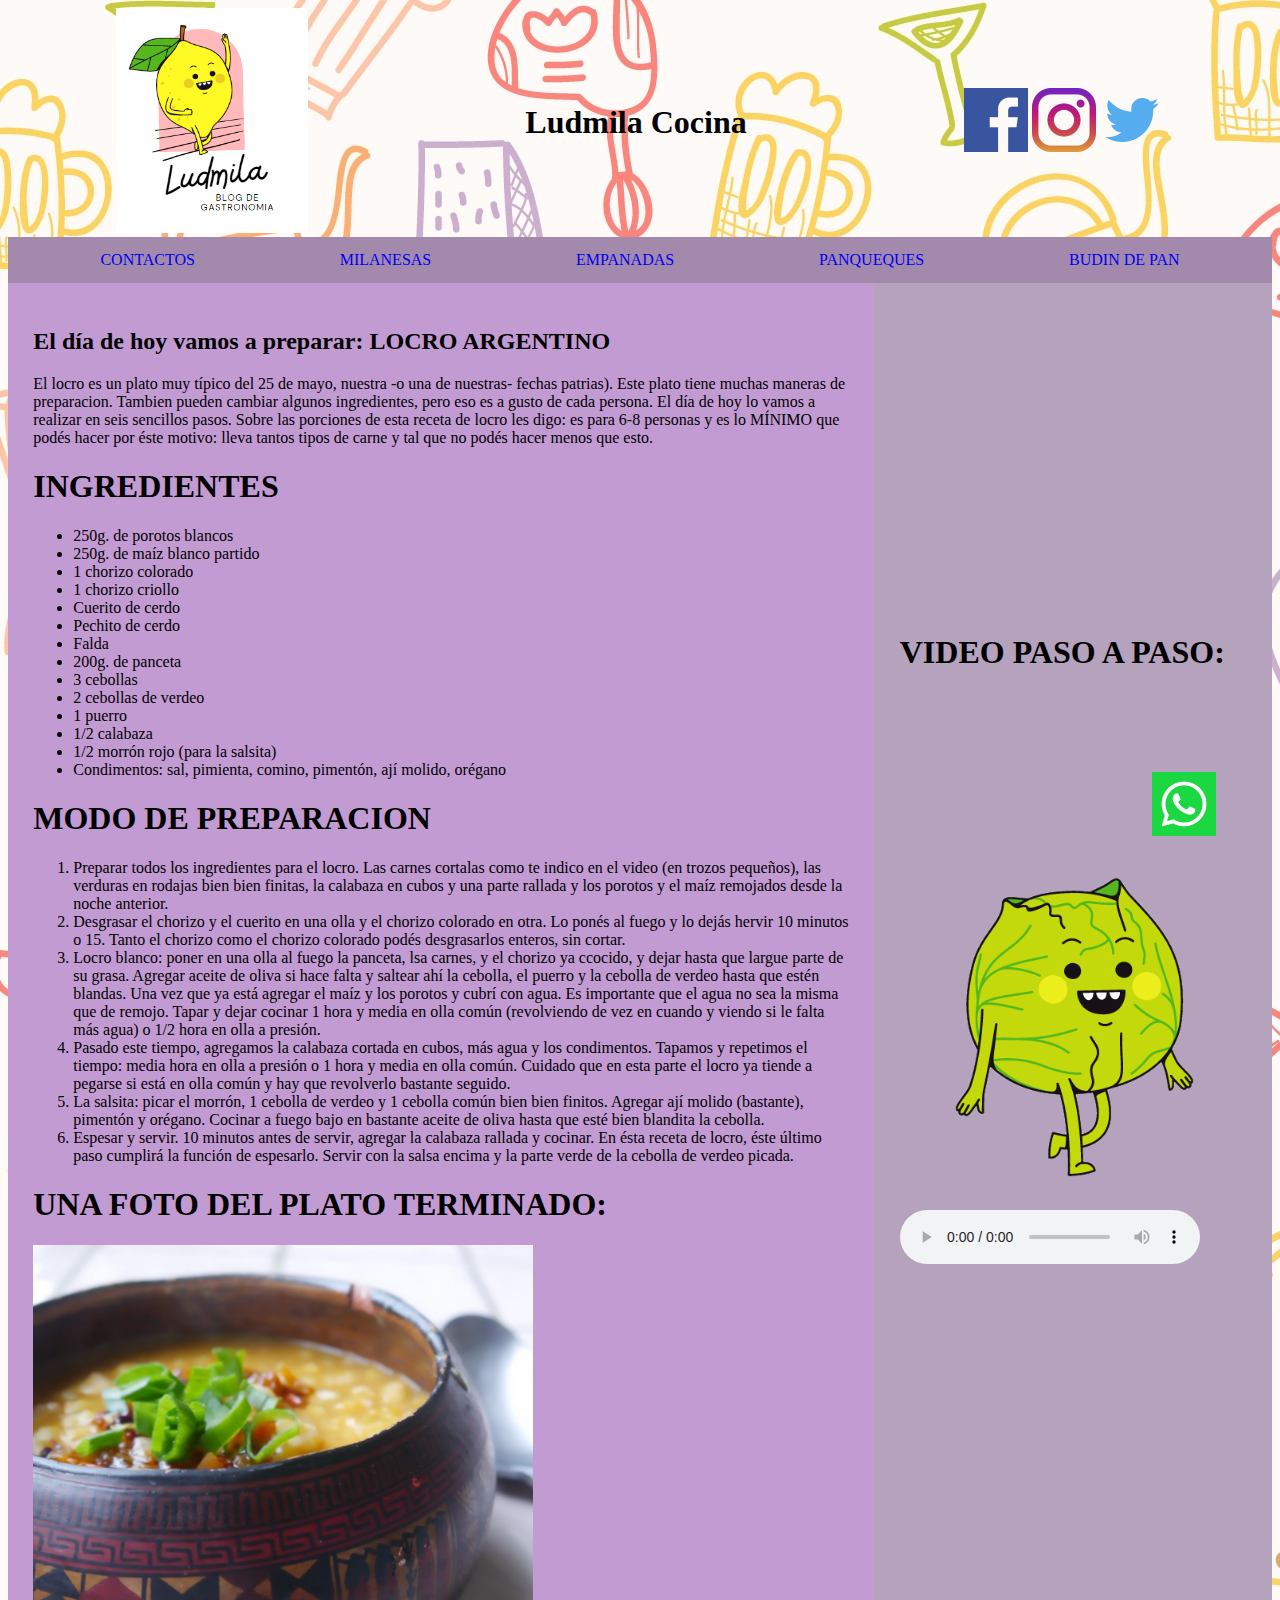
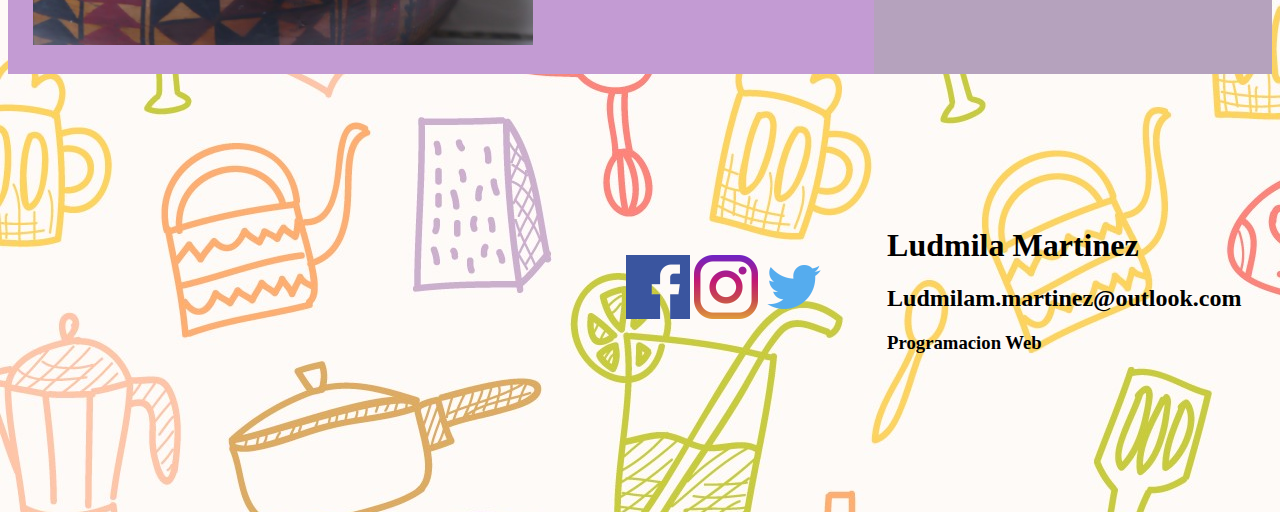
==== commit 63a6482e: "Add files via upload" ====
--- a/index.html
+++ b/index.html
@@ -5,19 +5,30 @@
     <title>LIBRO DE RECETAS</title>
     <link rel="stylesheet" href="./css/estilo.css">
     <meta name="viewport" content="width=device-width, initial-scale=1.0">
-
-
+    <meta name="description" content=" Recetas de cocina faciles">
+    <meta name="keywords" content=" facil, faciles, recetas rapidas, pocos pasos">
+    <meta name="author" content=" Ludmila cocina">
   </head>
   <body>
-         <header>
-
-
-      </div>   <img class="logopag" src="./Imagenes/ludmilogo.png" alt="Logo">
-          <h1 class="tituloprincipal1">Ludmila Cocina</h1>
-
-
-
-          <div class="Enlacesredes">
+
+<!-- encabezado de pagina -->
+
+ <header>
+
+  <div class="cajalogo" >
+
+    <img class="logopag" src="./Imagenes/ludmilogo.png" alt="Logo">
+
+  </div>
+
+<div class="cajatitulopag">
+
+  <h1 class="tituloprincipal1">Ludmila Cocina</h1>
+
+</div>
+
+<div class="cajaredes">
+
   <a href="https://es-la.facebook.com/login/device-based/regular/login/" target="_blank"><img class="iconoface" src="./Imagenes/iconoface.png" alt="facebook"></a>
 
   <a href="https://www.instagram.com/accounts/login/" target="_blank"> <img class="iconoinstagram"src="./Imagenes/iconoinsta.png" alt="Instagram"></a>
@@ -25,37 +36,65 @@
   <a href="https://twitter.com/i/flow/signup" target="_blank"><img class="iconotwitter" src="./Imagenes/iconotw.png" alt="Twitter"></a>
 
 </div>
-        </header>
+
+ </header>
+
+
+<!-- barra de navegacion -->
 
 <nav>
-  <a href="contactos.html">Mas recetas como esta...</a>
-
-   <div class="enlacesreceta">
-     <a href="https://www.paulinacocina.net/como-hacer-milanesas-receta-y-trucos-imperdibles/5303" target="_blank"> Receta de milanesas</a>
-     <br>
-     <a href="https://www.paulinacocina.net/como-hacer-empanadas-de-carne/9220" target="_blank"> Receta de empanadas de carne</a>
-     <br>
-     <a href="https://www.paulinacocina.net/como-hacer-panqueques-con-dulce-de-leche/9782" target="_blank"> Receta de panqueques con dulce de leche</a>
-     <br>
-     <a href="https://www.paulinacocina.net/budin-de-pan-4-pasos/10866" target="_blank"> Receta de budin de pan</a>
-   </div>
+
+  <div class="cajacontactos">
+
+      <a href="contactos.html"> CONTACTOS </a>
+
+  </div>
+
+
+<div class=" MILANESASBARRA">
+
+     <a href="https://www.paulinacocina.net/como-hacer-milanesas-receta-y-trucos-imperdibles/5303" target="_blank"> MILANESAS </a>
+
+</div>
+
+<div class="EMPANADASBARRA">
+
+   <a href="https://www.paulinacocina.net/como-hacer-empanadas-de-carne/9220" target="_blank"> EMPANADAS </a>
+
+</div>
+
+<div class="PANQUEQUESBARRA">
+
+  <a href="https://www.paulinacocina.net/como-hacer-panqueques-con-dulce-de-leche/9782" target="_blank"> PANQUEQUES </a>
+
+</div>
+
+<div class="BUDINBARRA">
+
+  <a href="https://www.paulinacocina.net/budin-de-pan-4-pasos/10866" target="_blank"> BUDIN DE PAN </a>
+
+</div>
+
 
 </nav>
 
-<br>
-<br>
-<h2>El día de hoy vamos a preparar: LOCRO ARGENTINO</h2>
-
-<p> El locro es un plato muy típico del 25 de mayo, nuestra  -o una de nuestras- fechas patrias). Este plato tiene muchas maneras de preparacion. Tambien pueden cambiar algunos ingredientes, pero eso es a gusto de cada persona. El día de hoy lo vamos a realizar en seis sencillos pasos.</p>
-
-  <br> <b> Sobre las porciones de esta receta de locro les digo: es para 6-8 personas y es lo MÍNIMO que podés hacer por éste motivo: <b> lleva tantos tipos de carne y tal que no podés hacer menos que esto.
-
-
-<br>
-<section class="contenido">
-
-  <h1 class="ingredientes">INGREDIENTES</h1>
-
+<!-- Informacion principal -->
+
+<div class="juntitos">
+
+<section>
+ <div class="cajaintro">
+
+   <h2>El día de hoy vamos a preparar: LOCRO ARGENTINO</h2>
+
+   <p> El locro es un plato muy típico del 25 de mayo, nuestra  -o una de nuestras- fechas patrias). Este plato tiene muchas maneras de preparacion. Tambien pueden cambiar algunos ingredientes, pero eso es a gusto de cada persona. El día de hoy lo vamos a realizar en seis sencillos pasos.
+    Sobre las porciones de esta receta de locro les digo: es para 6-8 personas y es lo MÍNIMO que podés hacer por éste motivo: lleva tantos tipos de carne y tal que no podés hacer menos que esto.</p>
+
+ </div>
+
+<div class="cajaingredientes">
+
+  <h1>INGREDIENTES</h1>
 
     <ul>
     <li> 250g. de porotos blancos</li>
@@ -73,97 +112,106 @@
     <li> 1/2 morrón rojo (para la salsita)</li>
     <li> Condimentos: sal, pimienta, comino, pimentón, ají molido, orégano</li>
 
-<br>
-
-</ul>
-<h1 class="modoprep">MODO DE PREPARACION</h1>
-
-<ol>
-  <li> Preparar todos los ingredientes para el locro. Las carnes cortalas como te indico en el video (en trozos pequeños), las verduras en rodajas bien bien finitas, la calabaza en cubos y una parte rallada y los porotos y el maíz remojados desde la noche anterior.</li>
-  <li> Desgrasar el chorizo y el cuerito en una olla y el chorizo colorado en otra. Lo ponés al fuego y lo dejás hervir 10 minutos o 15. Tanto el chorizo como el chorizo colorado podés desgrasarlos enteros, sin cortar.</li>
-  <li> Locro blanco: poner en una olla al fuego la panceta, lsa carnes, y el chorizo ya ccocido, y dejar hasta que largue parte de su grasa. Agregar aceite de oliva si hace falta y saltear ahí la cebolla, el puerro y la cebolla de verdeo hasta que estén blandas. Una vez que ya está agregar el maíz y los porotos y cubrí con agua. Es importante que el agua no sea la misma que de remojo. Tapar y dejar cocinar 1 hora y media en olla común (revolviendo de vez en cuando y viendo si le falta más agua) o 1/2 hora en olla a presión.</li>
-  <li> Pasado este tiempo, agregamos la calabaza cortada en cubos, más agua y los condimentos. Tapamos y repetimos el tiempo: media hora en olla a presión o 1 hora y media en olla común. Cuidado que en esta parte el locro ya tiende a pegarse si está en olla común y hay que revolverlo bastante seguido.</li>
-  <li> La salsita: picar el morrón, 1 cebolla de verdeo y 1 cebolla común bien bien finitos. Agregar ají molido (bastante), pimentón y orégano. Cocinar a fuego bajo en bastante aceite de oliva hasta que esté bien blandita la cebolla.</li>
-  <li> Espesar y servir. 10 minutos antes de servir, agregar la calabaza rallada y cocinar. En ésta receta de locro, éste último paso cumplirá la función de espesarlo. Servir con la salsa encima y la parte verde de la cebolla de verdeo picada.</li>
-</ol>
-
-<h1 class="titulofotoplato">ACA UNA FOTO DEL PLATO TERMINADO</h1>
-<div class="imglocgro">
+</div>
+
+  <div class="cajapreparacion">
+
+  <h1> MODO DE PREPARACION </h1>
+
+  <ol>
+    <li> Preparar todos los ingredientes para el locro. Las carnes cortalas como te indico en el video (en trozos pequeños), las verduras en rodajas bien bien finitas, la calabaza en cubos y una parte rallada y los porotos y el maíz remojados desde la noche anterior.</li>
+    <li> Desgrasar el chorizo y el cuerito en una olla y el chorizo colorado en otra. Lo ponés al fuego y lo dejás hervir 10 minutos o 15. Tanto el chorizo como el chorizo colorado podés desgrasarlos enteros, sin cortar.</li>
+    <li> Locro blanco: poner en una olla al fuego la panceta, lsa carnes, y el chorizo ya ccocido, y dejar hasta que largue parte de su grasa. Agregar aceite de oliva si hace falta y saltear ahí la cebolla, el puerro y la cebolla de verdeo hasta que estén blandas. Una vez que ya está agregar el maíz y los porotos y cubrí con agua. Es importante que el agua no sea la misma que de remojo. Tapar y dejar cocinar 1 hora y media en olla común (revolviendo de vez en cuando y viendo si le falta más agua) o 1/2 hora en olla a presión.</li>
+    <li> Pasado este tiempo, agregamos la calabaza cortada en cubos, más agua y los condimentos. Tapamos y repetimos el tiempo: media hora en olla a presión o 1 hora y media en olla común. Cuidado que en esta parte el locro ya tiende a pegarse si está en olla común y hay que revolverlo bastante seguido.</li>
+    <li> La salsita: picar el morrón, 1 cebolla de verdeo y 1 cebolla común bien bien finitos. Agregar ají molido (bastante), pimentón y orégano. Cocinar a fuego bajo en bastante aceite de oliva hasta que esté bien blandita la cebolla.</li>
+    <li> Espesar y servir. 10 minutos antes de servir, agregar la calabaza rallada y cocinar. En ésta receta de locro, éste último paso cumplirá la función de espesarlo. Servir con la salsa encima y la parte verde de la cebolla de verdeo picada.</li>
+  </ol>
+
+ </div>
+
+
+  <div class="cajatitulofto">
+
+    <h1> UNA FOTO DEL PLATO TERMINADO: </h1>
+
+  </div>
+
+  <div class="cajaconlocro">
+
   <img class="locroplatito" height="400" width="500" src="./Imagenes/LOCRO.jpg" alt="Porcion de locro">
-</div>
-
-<br>
+
+  </div>
+
 
 </section>
-<br>
-
-
+
+<!-- barra lateral -->
+
+<aside class="cosascostado">
+
+<div class="cosasalcostado">
+
+  <iframe height="300" width="200" src="https://www.google.com/maps/embed?pb=!1m18!1m12!1m3!1d26084341.917257074!2d-81.63269824190759!3d-37.05453362430733!2m3!1f0!2f0!3f0!3m2!1i1024!2i768!4f13.1!3m3!1m2!1s0x95bccaf5f5fdc667%3A0x3d2f77992af00fa8!2sArgentina!5e0!3m2!1ses-419!2sar!4v1665805833562!5m2!1ses-419!2sar" width="400" height="300" style="border:0;" allowfullscreen="" loading="lazy" referrerpolicy="no-referrer-when-downgrade"></iframe>
+
+<h1> VIDEO PASO A PASO:</h1>
+  <iframe width="300" height="" src="https://www.youtube.com/embed/ZBlLDfIbmbw" title="YouTube video player" frameborder="0" allow="accelerometer; autoplay; clipboard-write; encrypted-media; gyroscope; picture-in-picture" allowfullscreen></iframe>
+
+</div>
+
+<div class="cajapepino">
+
+  <img src="./Imagenes/pepino.png" alt="imagen pepino ">
+
+</div>
+
+<div class="cajarepollo">
+
+<img src="./Imagenes/repoio.png" alt="repollo">
+
+</div>
+
+<div class="audio">
+  <audio src="./audios/audio.mp3" controls>
+
+  </audio>
+</div>
+</aside>
+</div>
+
+
+<!-- pie de pagina -->
+
+<footer>
+
+<div class="cajamapabarrio">
+
+  <iframe class="mapabarrio" src="https://www.google.com/maps/embed?pb=!1m18!1m12!1m3!1d418.3740727492364!2d-60.65410993048351!3d-32.977597512401886!2m3!1f0!2f0!3f0!3m2!1i1024!2i768!4f13.1!3m3!1m2!1s0x95b7ab91179e2c21%3A0x8e0c821629d83425!2sMatheu%2C%20S2000%20Rosario%2C%20Santa%20Fe!5e0!3m2!1ses-419!2sar!4v1666998250565!5m2!1ses-419!2sar" width="400" height="300" style="border:0;" allowfullscreen="" loading="lazy" referrerpolicy="no-referrer-when-downgrade"></iframe>
+
+</div>
+
+<div class="cajaredespie">
+
+  <a href="https://es-la.facebook.com/login/device-based/regular/login/" target="_blank"><img class="iconoface" src="./Imagenes/iconoface.png" alt="facebook"></a>
+
+  <a href="https://www.instagram.com/accounts/login/" target="_blank"> <img class="iconoinstagram"src="./Imagenes/iconoinsta.png" alt="Instagram"></a>
+
+  <a href="https://twitter.com/i/flow/signup" target="_blank"><img class="iconotwitter" src="./Imagenes/iconotw.png" alt="Twitter"></a>
+
+</div>
+
+<div class="cajadatos">
+
+  <h1>Ludmila Martinez</h1>
+  <h2>Ludmilam.martinez@outlook.com</h2>
+  <h3>Programacion Web</h3>
+
+</div>
+
+</footer>
+
+<!-- aca esta el icono de whatsapp -->
 
 <a href="https://api.whatsapp.com/send?phone=03412283130" target="_blank"><img class="iconowspp" src="./Imagenes/iconowsp.png"  alt="Nuestro WhatsApp"></a>
-
-
-
-
-
-<aside class="mapavideo">
-
-
-<iframe height="300" width="200" src="https://www.google.com/maps/embed?pb=!1m18!1m12!1m3!1d26084341.917257074!2d-81.63269824190759!3d-37.05453362430733!2m3!1f0!2f0!3f0!3m2!1i1024!2i768!4f13.1!3m3!1m2!1s0x95bccaf5f5fdc667%3A0x3d2f77992af00fa8!2sArgentina!5e0!3m2!1ses-419!2sar!4v1665805833562!5m2!1ses-419!2sar" width="400" height="300" style="border:0;" allowfullscreen="" loading="lazy" referrerpolicy="no-referrer-when-downgrade"></iframe>
-
-
-<iframe width="500" height="300" src="https://www.youtube.com/embed/ZBlLDfIbmbw" title="YouTube video player" frameborder="0" allow="accelerometer; autoplay; clipboard-write; encrypted-media; gyroscope; picture-in-picture" allowfullscreen></iframe>
-
-
-
-
-  <a href="https://www.youtube.com/" target="_blank"> Enlace a YouTube</a>
-  <br>
-  <a href="masrecetas.html" target="_blank">Mas recetas como esta...</a>
-   <br>
-  <a href="https://www.paulinacocina.net/como-hacer-milanesas-receta-y-trucos-imperdibles/5303" target="_blank"> Receta de milanesas</a>
-  <br>
-  <a href="https://www.paulinacocina.net/como-hacer-empanadas-de-carne/9220" target="_blank"> Receta de empanadas de carne</a>
-  <br>
-  <a href="https://www.paulinacocina.net/como-hacer-panqueques-con-dulce-de-leche/9782" target="_blank"> Receta de panqueques con dulce de leche</a>
-  <br>
-  <a href="https://www.paulinacocina.net/budin-de-pan-4-pasos/10866" target="_blank"> Receta de budin de pan</a>
-  <br>
-
-</aside>
-
-
-
-
-  <footer>
-
-<div class="mapa_barrio">
-
-     <iframe class="mapabarrio" src="https://www.google.com/maps/embed?pb=!1m18!1m12!1m3!1d418.3740727492364!2d-60.65410993048351!3d-32.977597512401886!2m3!1f0!2f0!3f0!3m2!1i1024!2i768!4f13.1!3m3!1m2!1s0x95b7ab91179e2c21%3A0x8e0c821629d83425!2sMatheu%2C%20S2000%20Rosario%2C%20Santa%20Fe!5e0!3m2!1ses-419!2sar!4v1666998250565!5m2!1ses-419!2sar" width="400" height="300" style="border:0;" allowfullscreen="" loading="lazy" referrerpolicy="no-referrer-when-downgrade"></iframe>
-
-</div>
-
-
-</div>
-<div class="redesenlaces">
-  <a href="https://es-la.facebook.com/login/device-based/regular/login/" target="_blank"><img class="iconoface" src="./Imagenes/iconoface.png" alt="facebook"></a>
-
-  <a href="https://www.instagram.com/accounts/login/" target="_blank"> <img class="iconoinstagram"src="./Imagenes/iconoinsta.png" alt="Instagram"></a>
-
-  <a href="https://twitter.com/i/flow/signup" target="_blank"><img class="iconotwitter" src="./Imagenes/iconotw.png" alt="Twitter"></a>
-
-</div>
-
-<div class="datos">
-<h1>Ludmila Martinez</h1>
-<h2>Ludmilam.martinez@outlook.com</h2>
-<h3>Programacion Web</h3>
-
-</div>
-
-
- </footer>
-
-<br>
 
 
   </body>
--- a/css/estilo.css
+++ b/css/estilo.css
@@ -1,47 +1,91 @@
+
+/*fuentes de pagina */
+
 @font-face { font-family: "moderna"
              src: url("../fuentes/mod20.ttf")
              format("truetype");
            }
 
 
+@import url('https://fonts.googleapis.com/css2?family=Caveat:wght@433&display=swap');
+
+header { font-family: 'Caveat', cursive;}
+footer { font-family: 'Caveat', cursive;}
+nav {font-family: 'Caveat', cursive;}
+section {font-family: 'Caveat', cursive;}
+aside { font-family: 'Caveat',cursive;}
 
 
+/* fondo de pagina */
+body {background-color: white;
+      background-image: url(../Imagenes/fondococina.jpg);
 
-@import url('https://fonts.googleapis.com/css2?family=Caveat:wght@433&display=swap');
+   }
 
-.tituloprincipal1 { font-family: 'Caveat', cursive;}
+/* estilo de encabezado */
 
-.contenido {font-family: 'Caveat', cursive;}
+header {background-color: ;
+        display: flex; flex-wrap: wrap;
+        justify-content: space-around;
+        align-items: center;
+     }
+
+.logopag {width: 15vw;}
 
 
-body {background-color: withe;
-      background-image: url(../Imagenes/fondococina.jpg);
-
-}
-.logopag {width: 15vw;}
-
-header { border: 5vw white;
-         display: flex; flex-wrap: wrap; justify-content: space-around; align-items: center;
-         background-color: #D2B4DE;
-
-       }
-         .iconoface {width: 5vw; }
-         .iconoinstagram {width: 5vw;}
-         .iconotwitter {width: 5vw;}
-         .tituloprincipal1 {font-size: 300%}
+.iconoface {width: 5vw;}
 
 
+.iconoinstagram { width: 5vw;}
 
 
-nav {background-color: #AF7AC5;
-     display: flex; justify-content: space-around;
+.iconotwitter {width: 5vw;}
 
 
+/* estilo barra de navegacion */
+
+nav {background-color: #A38AAD;
+     display: flex;
+     flex-direction: row;
+     padding: 14px 20px;
+     justify-content: center;
+     justify-content: space-around;
+
+    }
+
+nav a {text-decoration: none;
+
       }
+a:hover { color: pink;}
 
 nav:hover {background-color: #A511AA;
 
           }
+
+/*estilo de parte principal */
+
+section { padding: 2%;
+          background-color: #C39BD3;
+      }
+
+aside { background-color: #B5A2BD;
+        padding: 2%;
+       }
+
+
+.juntitos { display: flex;
+           justify-content: flex-end;
+
+          }
+
+/* estilo de pie de pagina */
+
+footer { display: flex; flex-wrap: wrap; justify-content: space-around; align-items: center;
+
+        }
+.cajamapabarrio {padding: 5%; }
+
+/* icono flotante de whatsapp */
 
 .iconowspp {width: 5vw;
             position: fixed; bottom:5vw;
@@ -50,23 +94,19 @@
 
 
 
-footer { background-color: #C39BD3;
-
-         display: flex; flex-wrap: wrap; justify-content: space-around; align-items: center;
-
-        }
-
-
-
-section {background-color: #C39BD3;}
-
-.titulofotoplato {display: flex; justify-content: center;}
-
-
-a:hover { color: pink;
-
 
 }
 
+/* diseño de celular desaparece fondo */
 
-.imglocgro {display: flex; flex-wrap: wrap; justify-content: center;}
+@media (min-width: 576px) {
+      body {background: none;}
+}
+
+/* elementos computadora desaparece pepino*/
+
+
+@media (min-width: 700px) {
+  .cajapepino {display: none;
+  }
+}
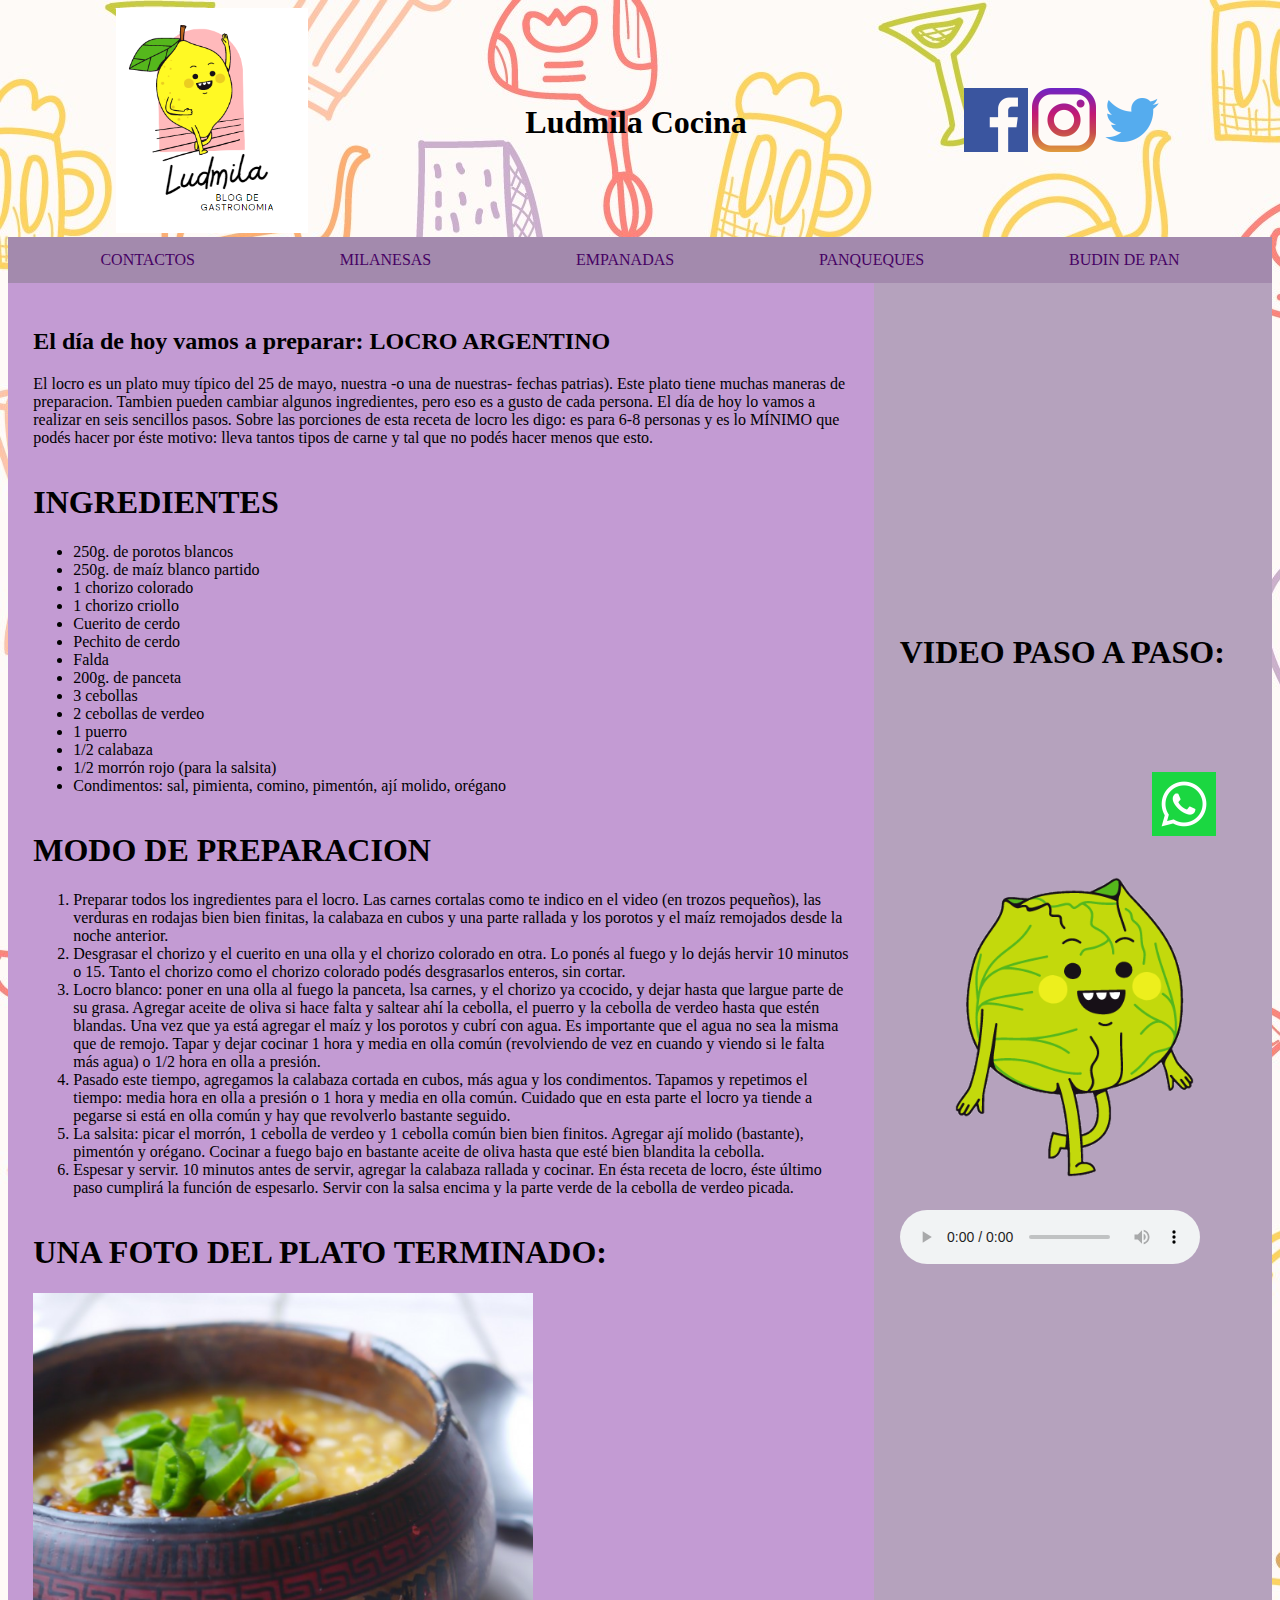
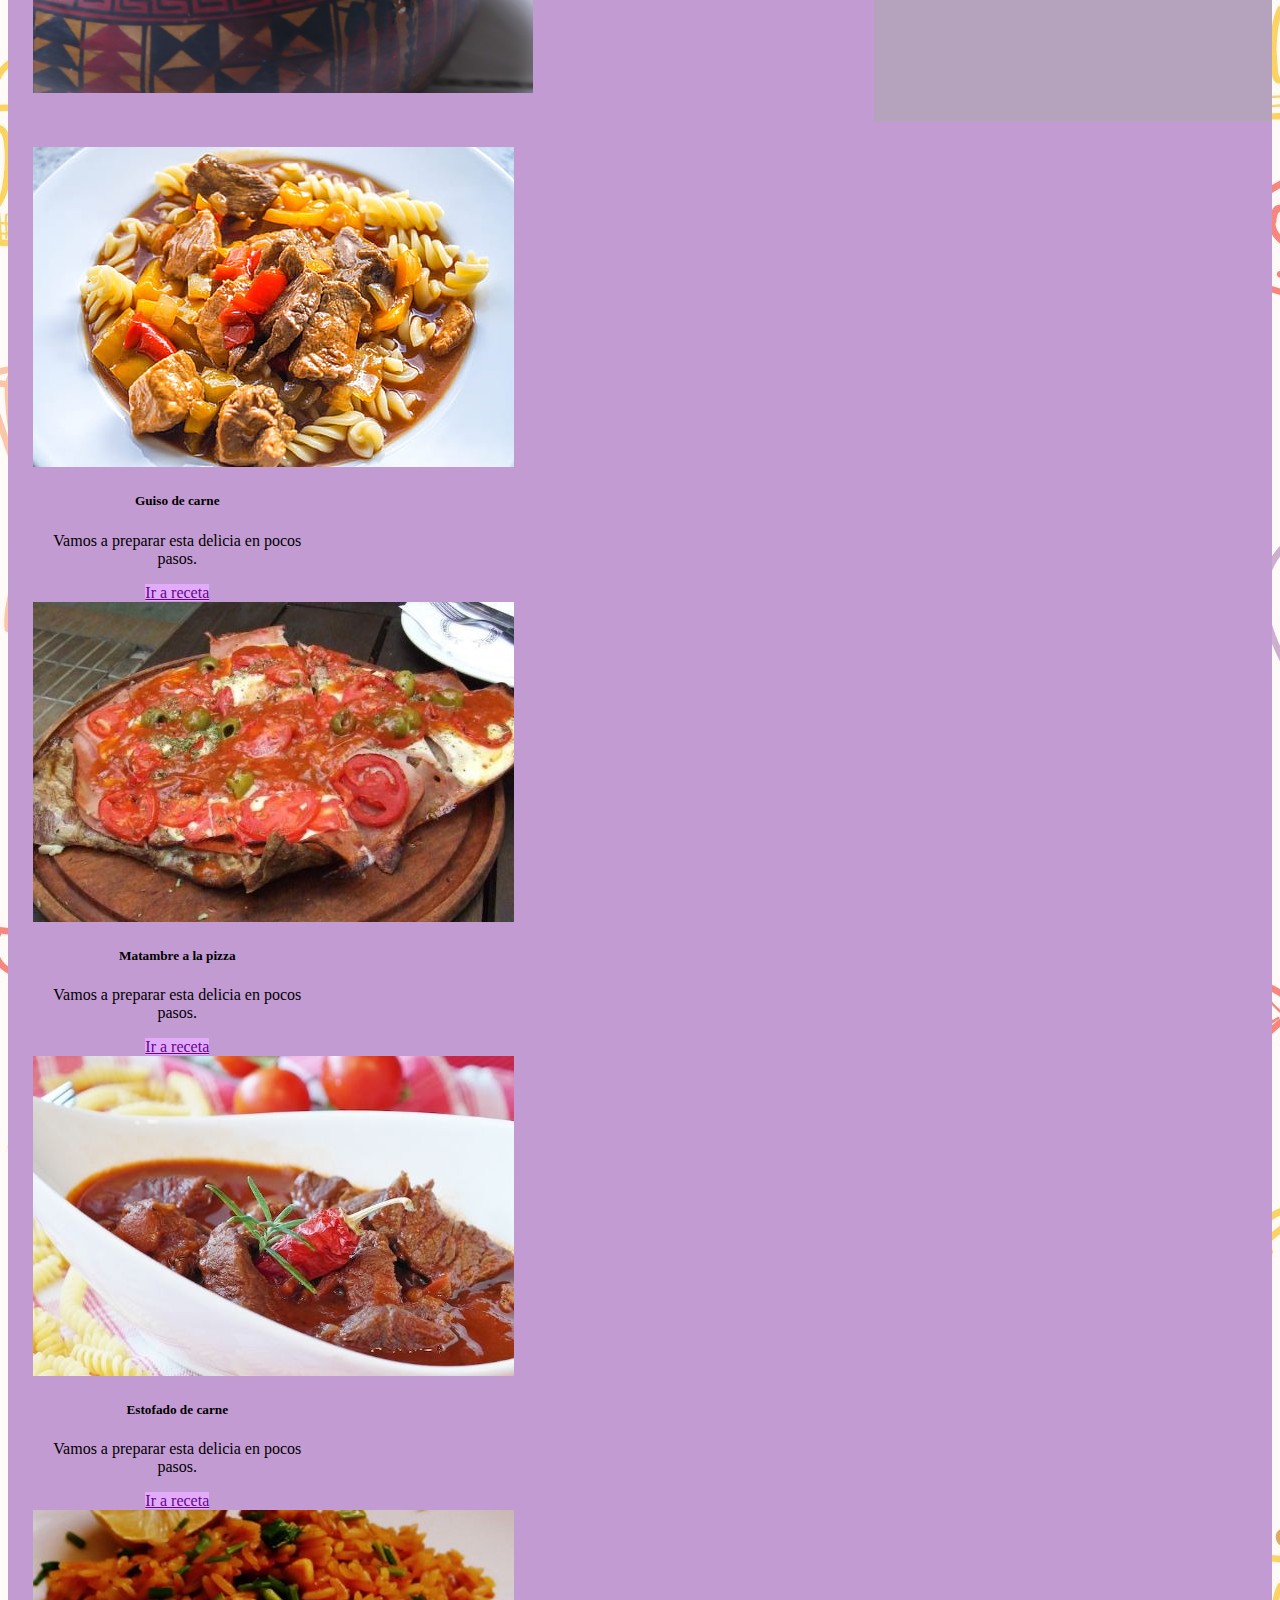
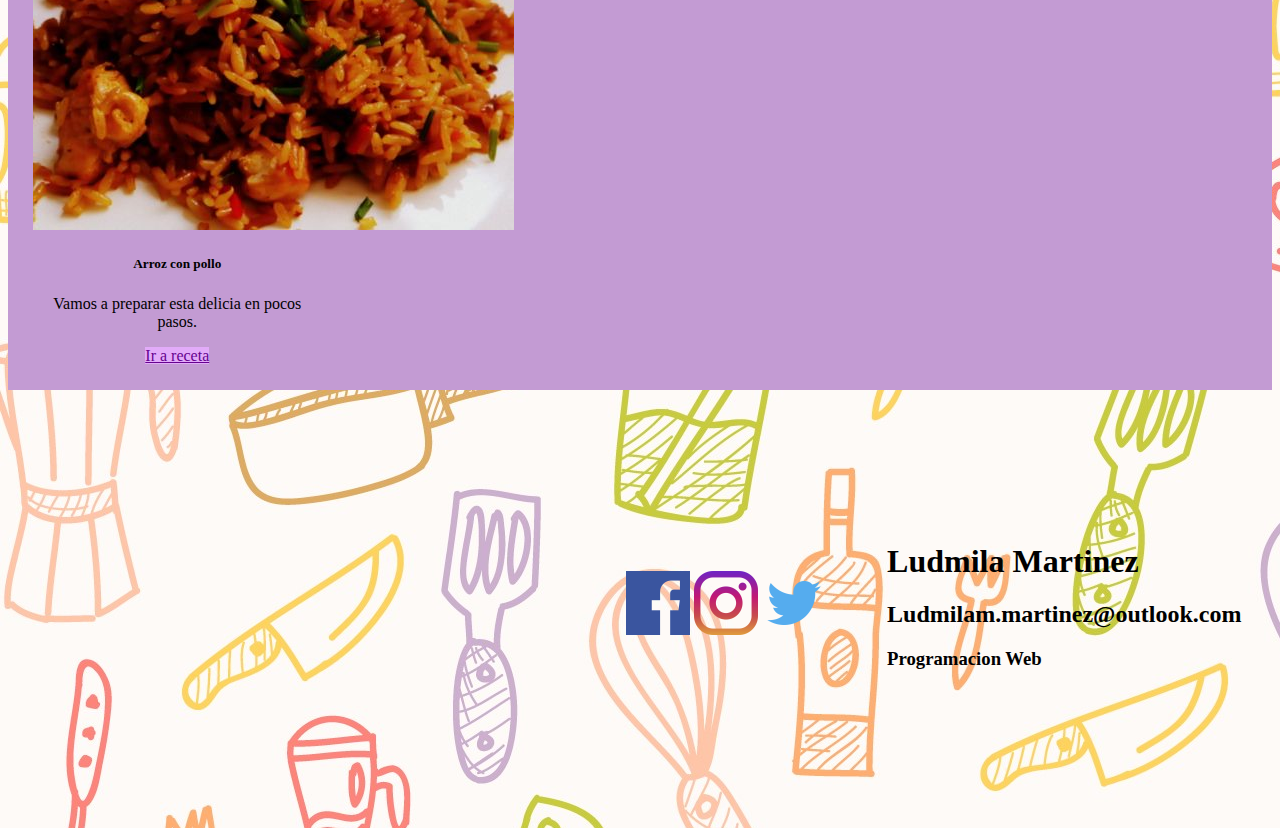
==== commit 62c3424e: "Add files via upload" ====
--- a/index.html
+++ b/index.html
@@ -3,6 +3,10 @@
   <head>
     <meta charset="utf-8">
     <title>LIBRO DE RECETAS</title>
+
+    <!-- CSS only -->
+    <link href="https://cdn.jsdelivr.net/npm/bootstrap@5.2.2/dist/css/bootstrap.min.css" rel="stylesheet" integrity="sha384-Zenh87qX5JnK2Jl0vWa8Ck2rdkQ2Bzep5IDxbcnCeuOxjzrPF/et3URy9Bv1WTRi" crossorigin="anonymous">
+
     <link rel="stylesheet" href="./css/estilo.css">
     <meta name="viewport" content="width=device-width, initial-scale=1.0">
     <meta name="description" content=" Recetas de cocina faciles">
@@ -80,7 +84,7 @@
 
 <!-- Informacion principal -->
 
-<div class="juntitos">
+<div class="flex-container">
 
 <section>
  <div class="cajaintro">
@@ -172,11 +176,75 @@
 
 <div class="audio">
   <audio src="./audios/audio.mp3" controls>
-
   </audio>
-</div>
+
+</div>
+
 </aside>
-</div>
+
+</div>
+
+
+<!--cartas -->
+
+<section>
+
+<div class="container">
+
+ <div class="row">
+
+   <div class="col-sm-12 col-md-6 col-lg-3">
+     <div class="card" style="width: 18rem;">
+   <img src="./Imagenes/guiso.jpg" class="card-img-top" alt="guisito">
+   <div class="card-body">
+     <h5 class="card-title">Guiso de carne</h5>
+     <p class="card-text">Vamos a preparar esta delicia en pocos pasos.</p>
+     <a href="https://www.paulinacocina.net/guiso-de-fideos-con-carne/24580" target="_blank" class="btn btn-primary">Ir a receta</a>
+   </div>
+ </div>
+   </div>
+
+   <div class="col-sm-12 col-md-6 col-lg-3">
+     <div class="card" style="width: 18rem;">
+   <img src="./Imagenes/matambre.jpg" class="card-img-top" alt="matambrito">
+   <div class="card-body">
+     <h5 class="card-title">Matambre a la pizza</h5>
+     <p class="card-text">Vamos a preparar esta delicia en pocos pasos.</p>
+     <a href="https://www.paulinacocina.net/matambre-a-la-pizza/21725" target="_blank" class="btn btn-primary">Ir a receta</a>
+   </div>
+ </div>
+   </div>
+
+   <div class="col-sm-12 col-md-6 col-lg-3">
+     <div class="card" style="width: 18rem;">
+   <img src="./Imagenes/estofado.jpg" class="card-img-top" alt="estofadito">
+   <div class="card-body">
+     <h5 class="card-title">Estofado de carne</h5>
+     <p class="card-text">Vamos a preparar esta delicia en pocos pasos.</p>
+     <a href="https://www.paulinacocina.net/estofado-de-carne-de-ternera/21808" target="_blank" class="btn btn-primary">Ir a receta</a>
+   </div>
+ </div>
+   </div>
+
+   <div class="col-sm-12 col-md-6 col-lg-3">
+     <div class="card" style="width: 18rem;">
+   <img src="./Imagenes/arrozpollo.jpg" class="card-img-top" alt="Arroz amarillo">
+   <div class="card-body">
+     <h5 class="card-title">Arroz con pollo</h5>
+     <p class="card-text">Vamos a preparar esta delicia en pocos pasos.</p>
+     <a href="https://www.paulinacocina.net/como-hacer-arroz-con-pollo/8061" target="_blank" class="btn btn-primary">Ir a receta</a>
+   </div>
+ </div>
+   </div>
+
+  </div>
+
+</div>
+
+
+
+
+</section>
 
 
 <!-- pie de pagina -->
@@ -214,5 +282,9 @@
 <a href="https://api.whatsapp.com/send?phone=03412283130" target="_blank"><img class="iconowspp" src="./Imagenes/iconowsp.png"  alt="Nuestro WhatsApp"></a>
 
 
+<!-- JavaScript Bundle with Popper -->
+<script src="https://cdn.jsdelivr.net/npm/bootstrap@5.2.2/dist/js/bootstrap.bundle.min.js" integrity="sha384-OERcA2EqjJCMA+/3y+gxIOqMEjwtxJY7qPCqsdltbNJuaOe923+mo//f6V8Qbsw3" crossorigin="anonymous"></script>
+
+
   </body>
-</html>
+</html
--- a/css/estilo.css
+++ b/css/estilo.css
@@ -54,7 +54,7 @@
     }
 
 nav a {text-decoration: none;
-
+       color: #470264;
       }
 a:hover { color: pink;}
 
@@ -62,10 +62,19 @@
 
           }
 
+
+
 /*estilo de parte principal */
+
+.flex-container {
+                 display: flex;
+
+}
+
 
 section { padding: 2%;
           background-color: #C39BD3;
+          display: flex; flex-wrap: wrap;
       }
 
 aside { background-color: #B5A2BD;
@@ -73,10 +82,6 @@
        }
 
 
-.juntitos { display: flex;
-           justify-content: flex-end;
-
-          }
 
 /* estilo de pie de pagina */
 
@@ -92,18 +97,32 @@
             right: 5vw;
           }
 
+/* diseño cards */
+
+.btn { background: #E2ABF9;}
+
+.card-body { text-align: center;}
+
+ .btn { color: #66038F}
 
 
+/*diseño para celular*/
+
+@media (max-width: 700px) {
+      .flex-container {
+        flex-direction: column;
+      }
+      .nav {flex-direction: column;
+    }
+}
+
+/* diseño de tablet desaparece fondo */
+
+@media (max-width: 768px) {
 
 }
 
-/* diseño de celular desaparece fondo */
-
-@media (min-width: 576px) {
-      body {background: none;}
-}
-
-/* elementos computadora desaparece pepino*/
+/* elementos computadora*/
 
 
 @media (min-width: 700px) {
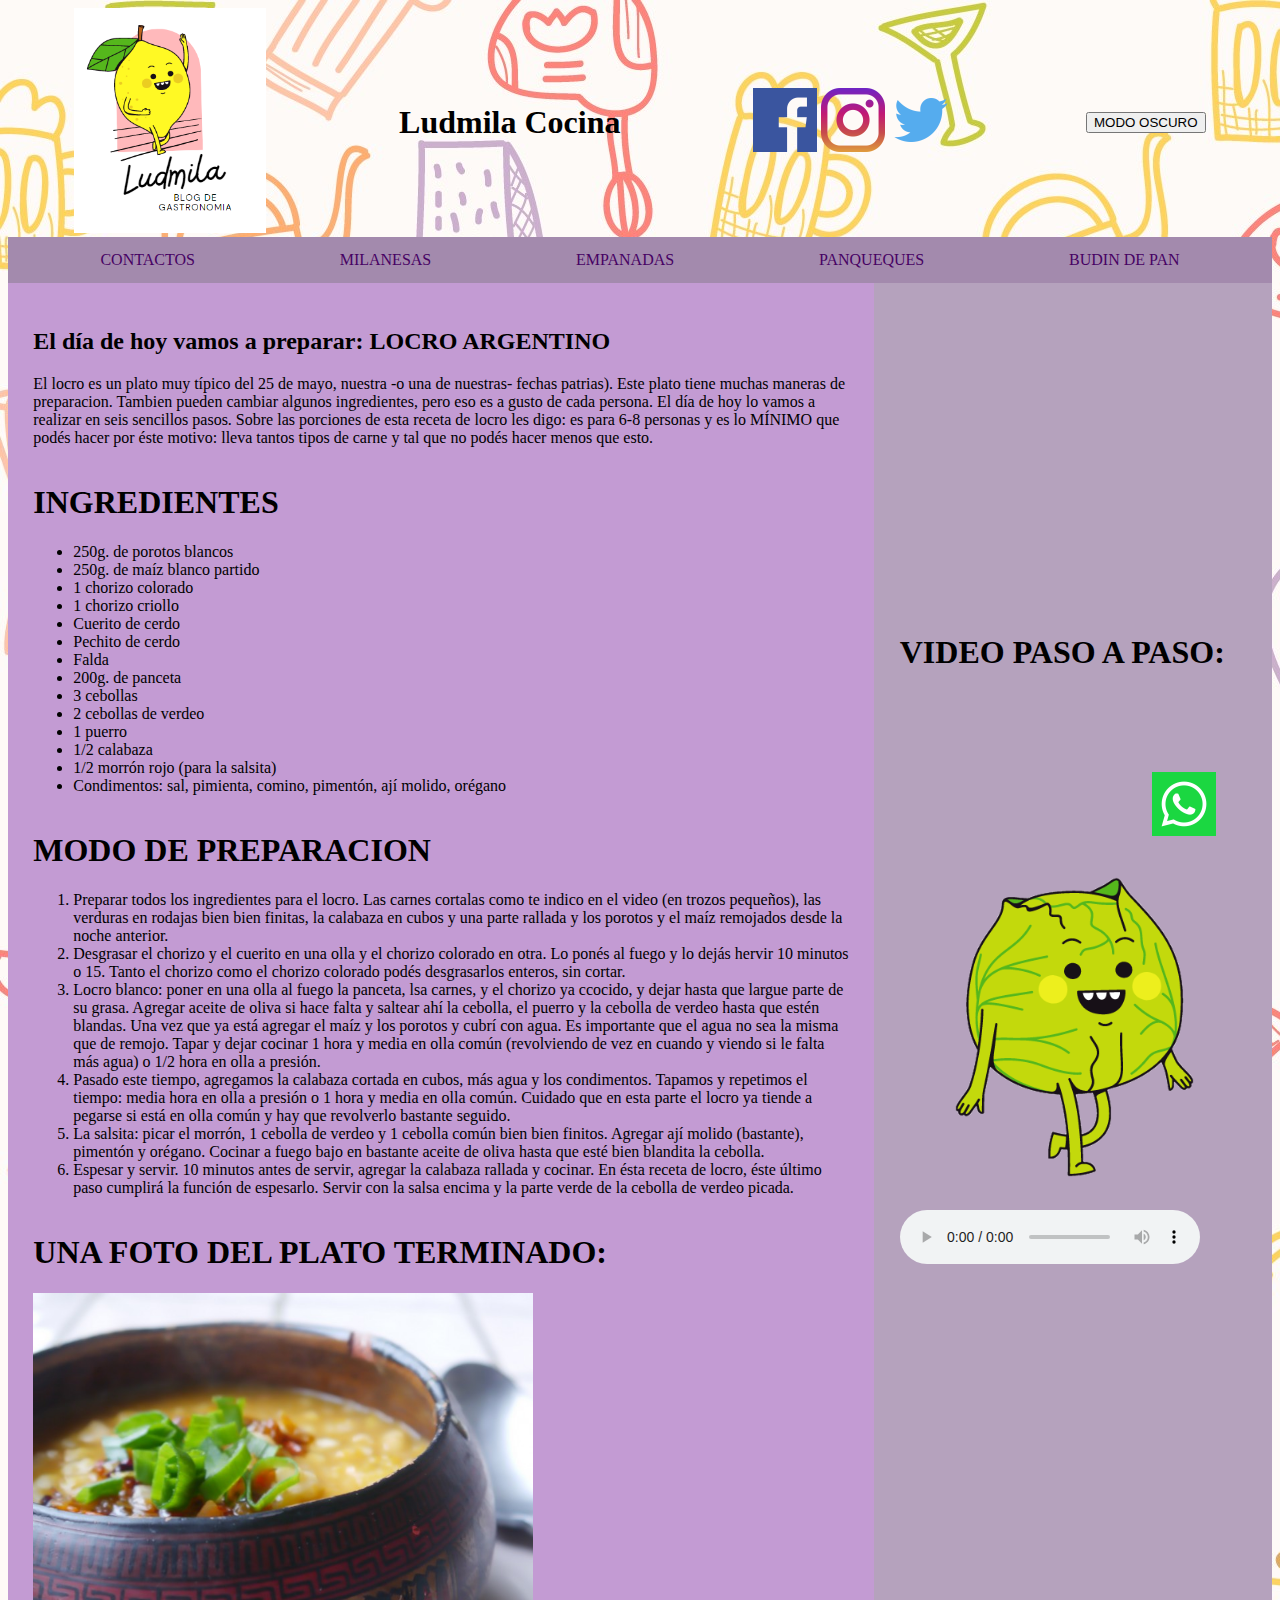
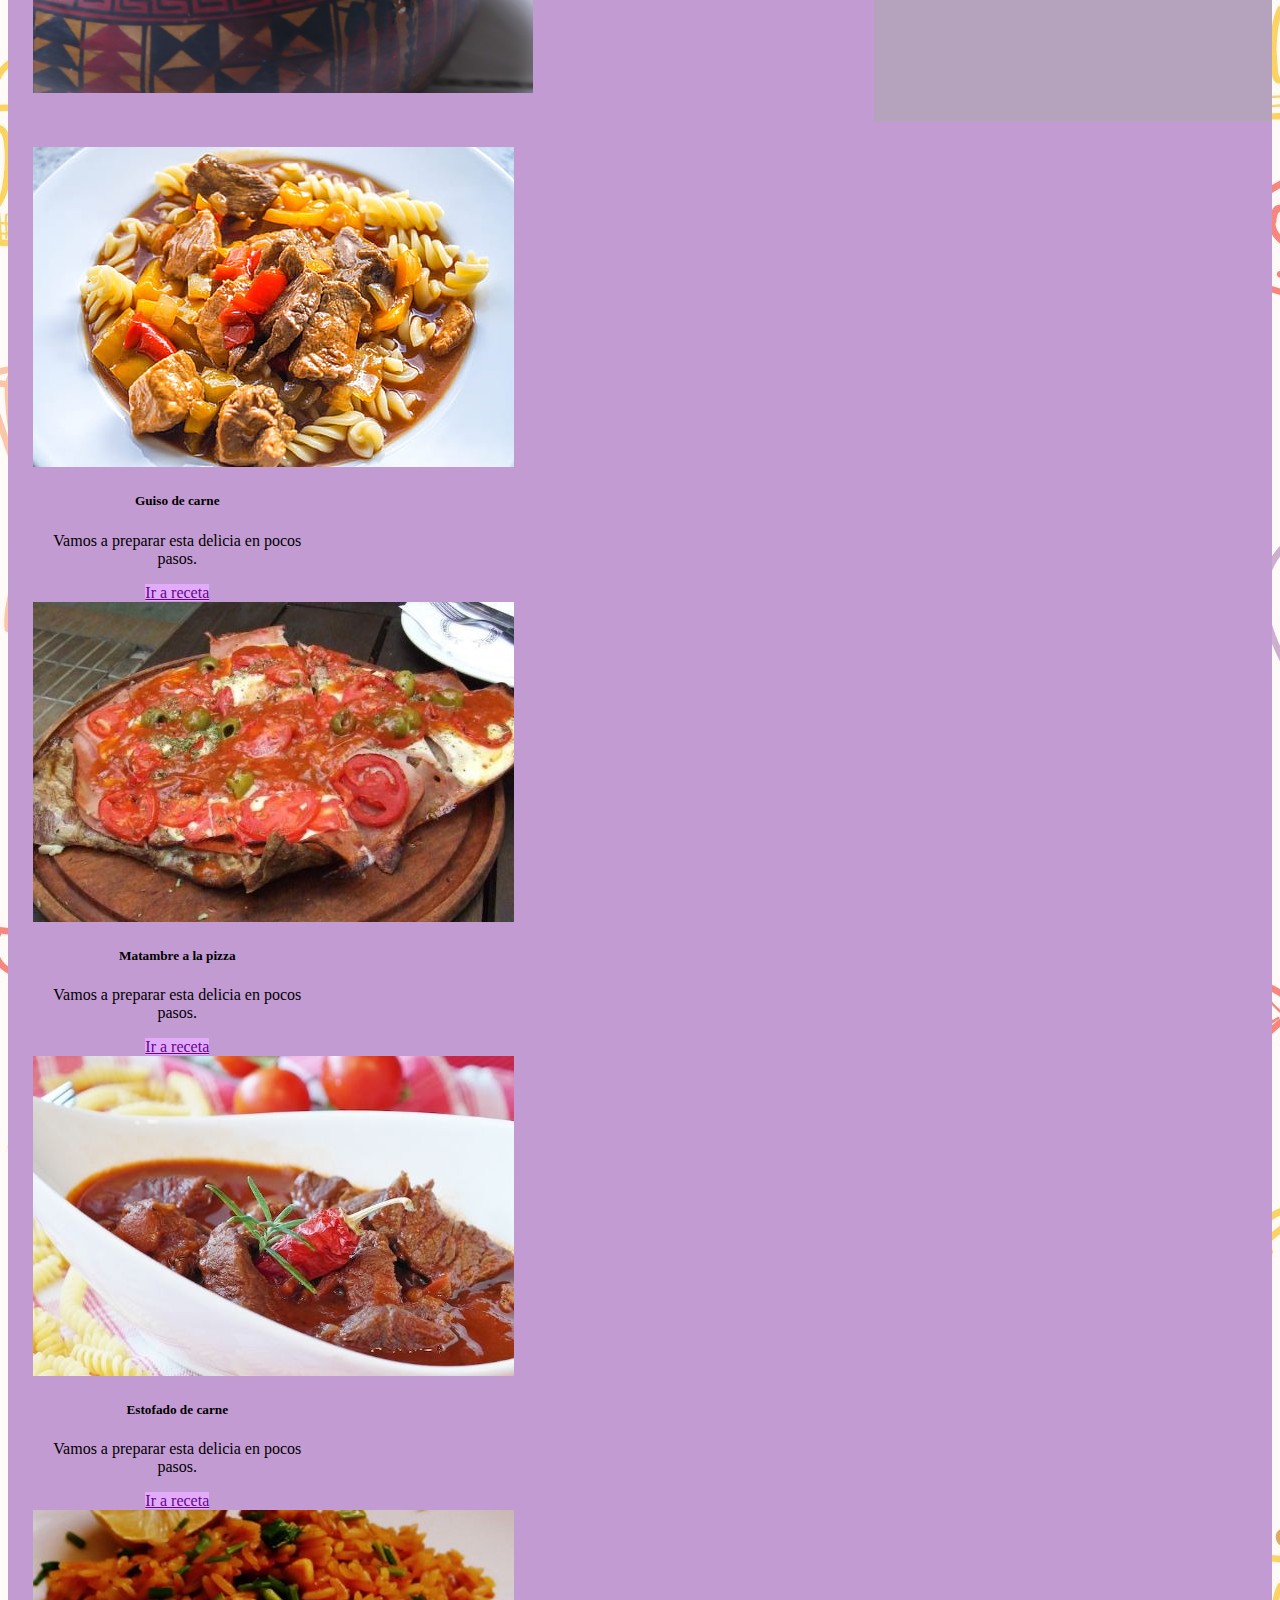
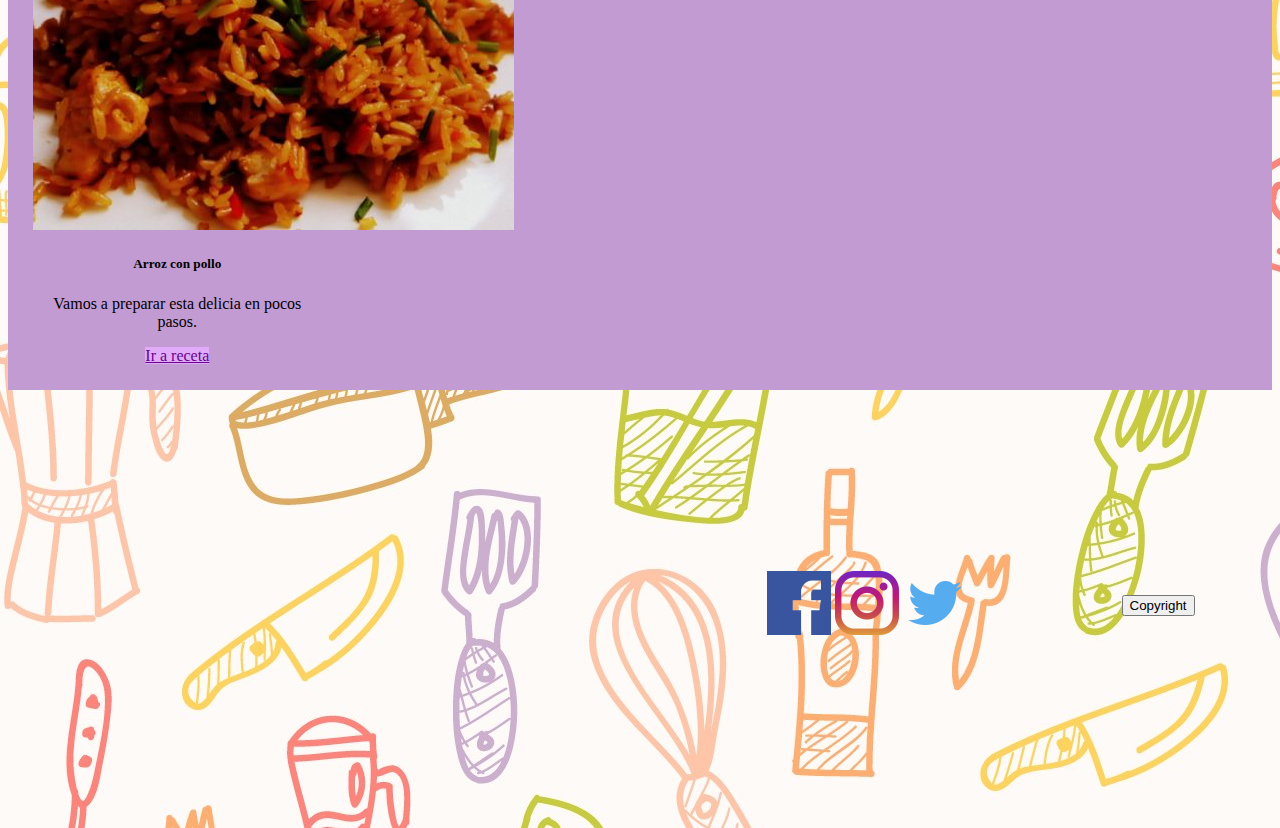
==== commit 33986e5e: "Add files via upload" ====
--- a/index.html
+++ b/index.html
@@ -12,12 +12,18 @@
     <meta name="description" content=" Recetas de cocina faciles">
     <meta name="keywords" content=" facil, faciles, recetas rapidas, pocos pasos">
     <meta name="author" content=" Ludmila cocina">
+
+  <script>
+
+alert ("¡BIENVENIDO! EN ESTA PAGINA VAS A ENCONTRAR LAS RECETAS MAS RICAS DE ARGENTINA ;)")
+  </script>
+
   </head>
   <body>
 
 <!-- encabezado de pagina -->
 
- <header>
+ <header id="1">
 
   <div class="cajalogo" >
 
@@ -41,41 +47,47 @@
 
 </div>
 
+
+<!-- BOTON MODO NOCHE -->
+
+<button onclick = "noche()"> MODO OSCURO</button>
+
  </header>
 
 
+
 <!-- barra de navegacion -->
 
-<nav>
+<nav id="barra">
 
   <div class="cajacontactos">
 
-      <a href="contactos.html"> CONTACTOS </a>
+      <a id="link1" href="contactos.html"> CONTACTOS </a>
 
   </div>
 
 
 <div class=" MILANESASBARRA">
 
-     <a href="https://www.paulinacocina.net/como-hacer-milanesas-receta-y-trucos-imperdibles/5303" target="_blank"> MILANESAS </a>
+     <a id="link2" href="https://www.paulinacocina.net/como-hacer-milanesas-receta-y-trucos-imperdibles/5303" target="_blank"> MILANESAS </a>
 
 </div>
 
 <div class="EMPANADASBARRA">
 
-   <a href="https://www.paulinacocina.net/como-hacer-empanadas-de-carne/9220" target="_blank"> EMPANADAS </a>
+   <a id="link3" href="https://www.paulinacocina.net/como-hacer-empanadas-de-carne/9220" target="_blank"> EMPANADAS </a>
 
 </div>
 
 <div class="PANQUEQUESBARRA">
 
-  <a href="https://www.paulinacocina.net/como-hacer-panqueques-con-dulce-de-leche/9782" target="_blank"> PANQUEQUES </a>
+  <a id="link4" href="https://www.paulinacocina.net/como-hacer-panqueques-con-dulce-de-leche/9782" target="_blank"> PANQUEQUES </a>
 
 </div>
 
 <div class="BUDINBARRA">
 
-  <a href="https://www.paulinacocina.net/budin-de-pan-4-pasos/10866" target="_blank"> BUDIN DE PAN </a>
+  <a  id="link5" href="https://www.paulinacocina.net/budin-de-pan-4-pasos/10866" target="_blank"> BUDIN DE PAN </a>
 
 </div>
 
@@ -86,7 +98,7 @@
 
 <div class="flex-container">
 
-<section>
+<section id="2">
  <div class="cajaintro">
 
    <h2>El día de hoy vamos a preparar: LOCRO ARGENTINO</h2>
@@ -151,7 +163,7 @@
 
 <!-- barra lateral -->
 
-<aside class="cosascostado">
+<aside id="3" class="cosascostado">
 
 <div class="cosasalcostado">
 
@@ -187,7 +199,7 @@
 
 <!--cartas -->
 
-<section>
+<section id="cartas">
 
 <div class="container">
 
@@ -269,9 +281,7 @@
 
 <div class="cajadatos">
 
-  <h1>Ludmila Martinez</h1>
-  <h2>Ludmilam.martinez@outlook.com</h2>
-  <h3>Programacion Web</h3>
+<button onclick="cartelinfo()"> Copyright </button>
 
 </div>
 
@@ -286,5 +296,12 @@
 <script src="https://cdn.jsdelivr.net/npm/bootstrap@5.2.2/dist/js/bootstrap.bundle.min.js" integrity="sha384-OERcA2EqjJCMA+/3y+gxIOqMEjwtxJY7qPCqsdltbNJuaOe923+mo//f6V8Qbsw3" crossorigin="anonymous"></script>
 
 
+
+<!-- javascript -->
+
+<script src="./js/javascript.js"></script>
+
   </body>
+
+
 </html
--- a/css/estilo.css
+++ b/css/estilo.css
@@ -53,7 +53,7 @@
 
     }
 
-nav a {text-decoration: none;
+nav a  {text-decoration: none;
        color: #470264;
       }
 a:hover { color: pink;}
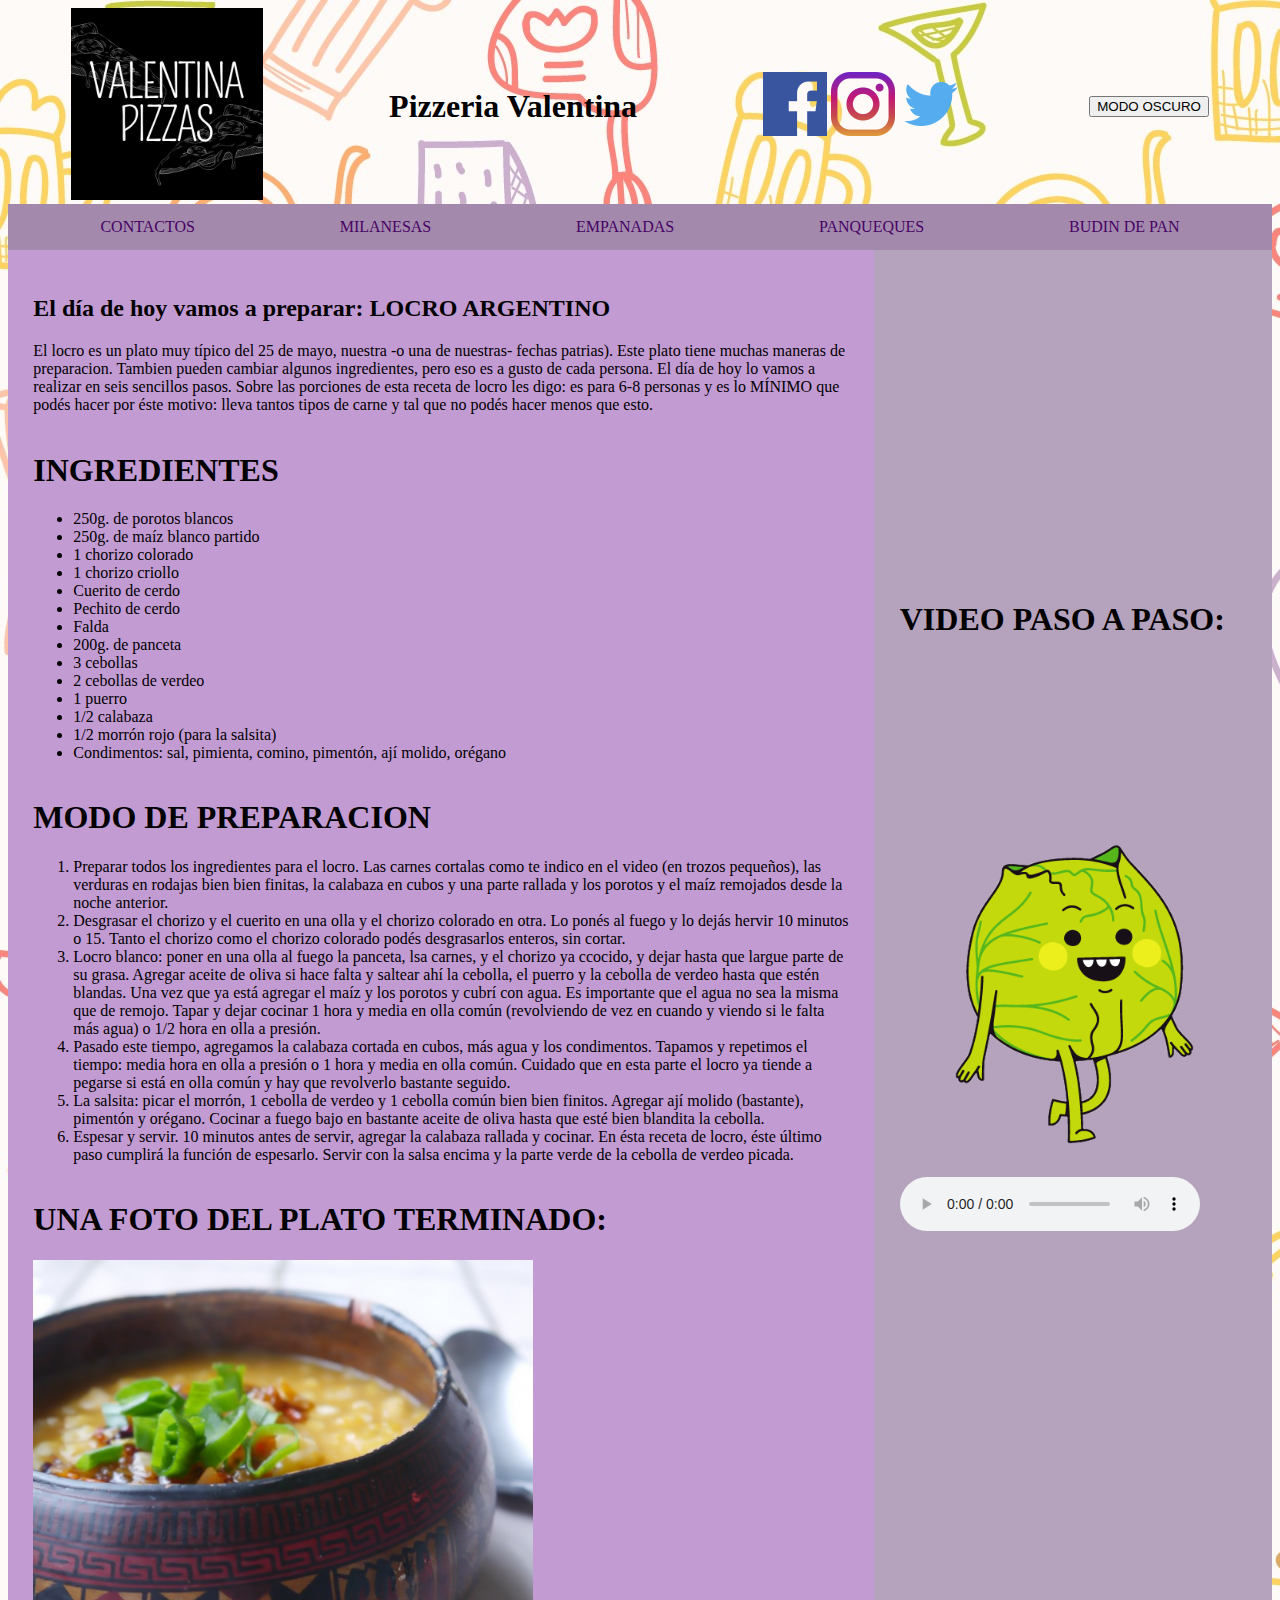
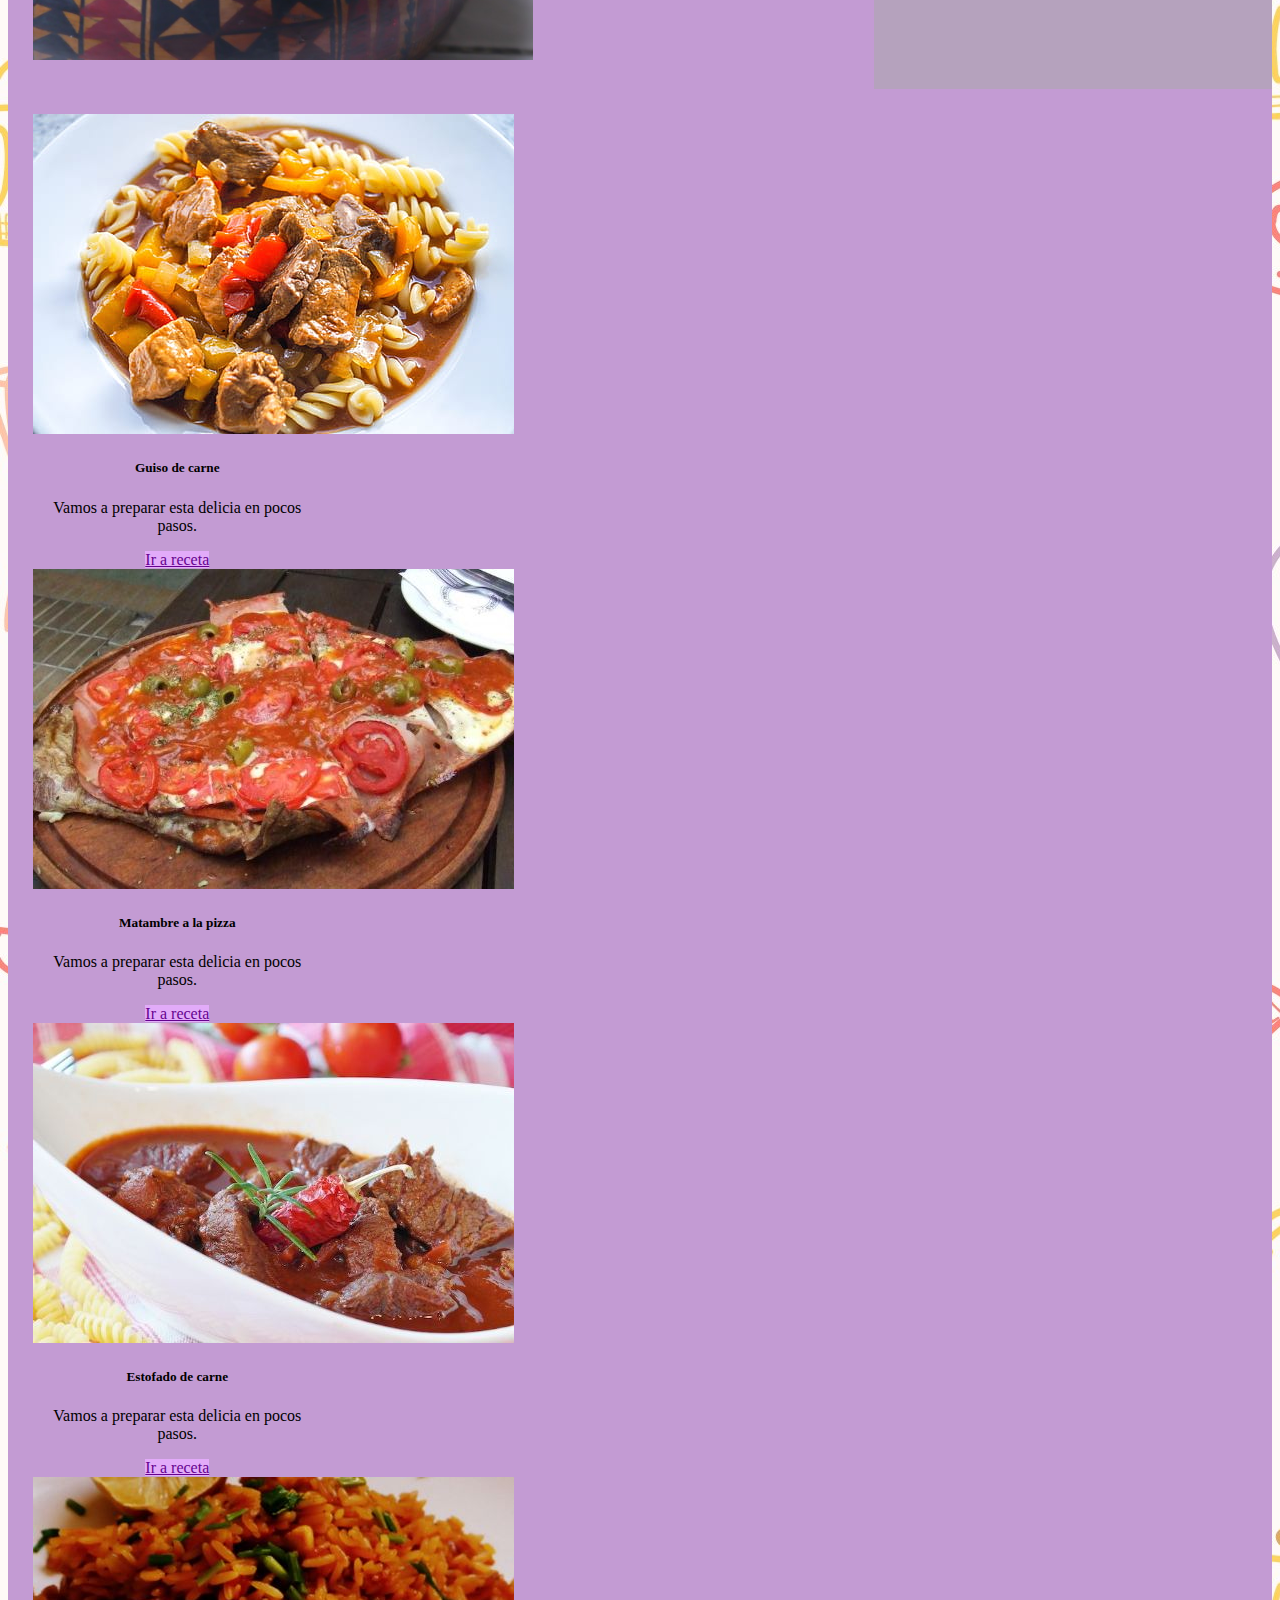
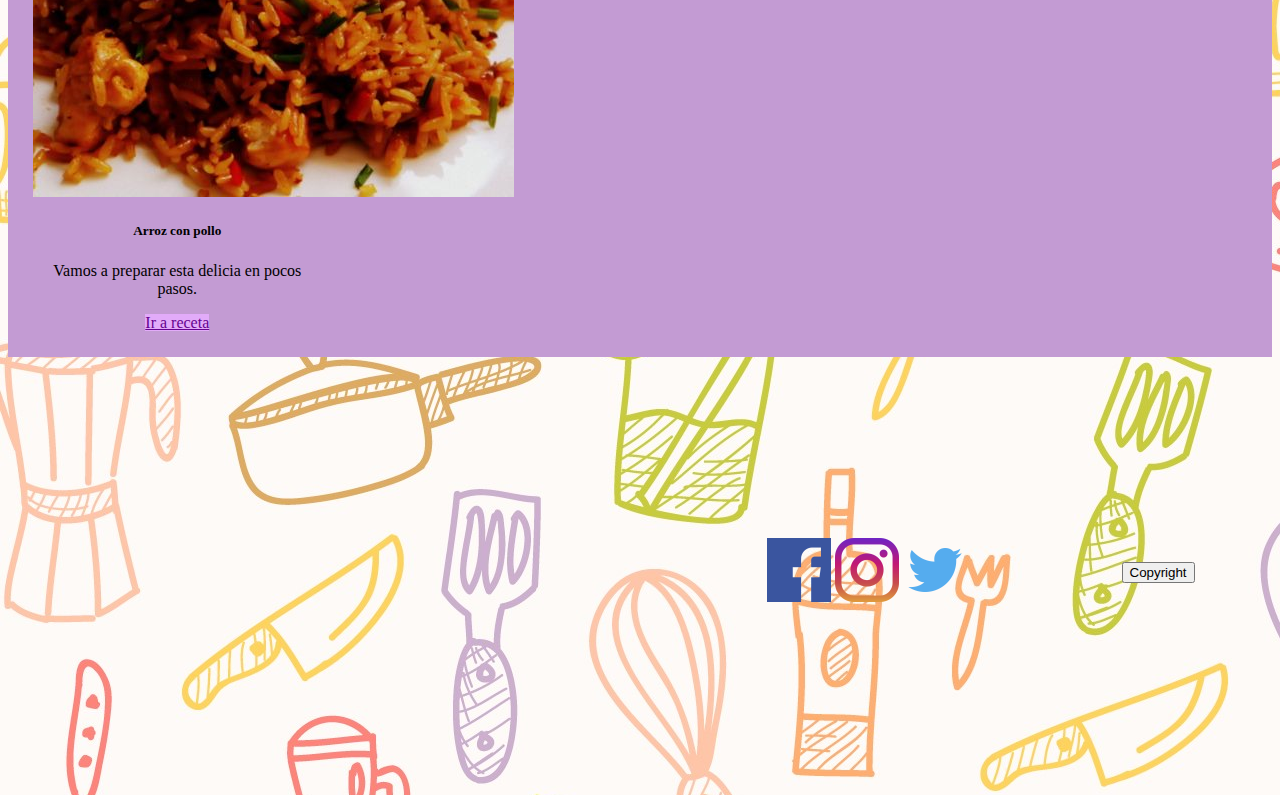
==== commit 15fcbce9: "Add files via upload" ====
--- a/index.html
+++ b/index.html
@@ -1,307 +1,304 @@
 <!DOCTYPE html>
 <html lang="en" dir="ltr">
-  <head>
-    <meta charset="utf-8">
-    <title>LIBRO DE RECETAS</title>
-
-    <!-- CSS only -->
-    <link href="https://cdn.jsdelivr.net/npm/bootstrap@5.2.2/dist/css/bootstrap.min.css" rel="stylesheet" integrity="sha384-Zenh87qX5JnK2Jl0vWa8Ck2rdkQ2Bzep5IDxbcnCeuOxjzrPF/et3URy9Bv1WTRi" crossorigin="anonymous">
-
-    <link rel="stylesheet" href="./css/estilo.css">
-    <meta name="viewport" content="width=device-width, initial-scale=1.0">
-    <meta name="description" content=" Recetas de cocina faciles">
-    <meta name="keywords" content=" facil, faciles, recetas rapidas, pocos pasos">
-    <meta name="author" content=" Ludmila cocina">
+<head>
+  <meta charset="utf-8">
+  <title>LIBRO DE RECETAS</title>
+
+  <!-- CSS only -->
+  <link href="https://cdn.jsdelivr.net/npm/bootstrap@5.2.2/dist/css/bootstrap.min.css" rel="stylesheet" integrity="sha384-Zenh87qX5JnK2Jl0vWa8Ck2rdkQ2Bzep5IDxbcnCeuOxjzrPF/et3URy9Bv1WTRi" crossorigin="anonymous">
+
+  <link rel="stylesheet" href="./css/estilo.css">
+  <meta name="viewport" content="width=device-width, initial-scale=1.0">
+  <meta name="description" content="Menu valentina pizzas rosario">
+  <meta name="keywords" content=" pizzeria, rosario, valentina pizzas, comida rica">
+  <meta name="author" content=" Ludmila Martinez">
 
   <script>
 
-alert ("¡BIENVENIDO! EN ESTA PAGINA VAS A ENCONTRAR LAS RECETAS MAS RICAS DE ARGENTINA ;)")
+  alert ("¡BIENVENIDO! EN ESTA PAGINA VAS A ENCONTRAR NUESTRO MENÚ")
   </script>
 
-  </head>
-  <body>
-
-<!-- encabezado de pagina -->
-
- <header id="1">
-
-  <div class="cajalogo" >
-
-    <img class="logopag" src="./Imagenes/ludmilogo.png" alt="Logo">
-
-  </div>
-
-<div class="cajatitulopag">
-
-  <h1 class="tituloprincipal1">Ludmila Cocina</h1>
-
-</div>
-
-<div class="cajaredes">
-
-  <a href="https://es-la.facebook.com/login/device-based/regular/login/" target="_blank"><img class="iconoface" src="./Imagenes/iconoface.png" alt="facebook"></a>
-
-  <a href="https://www.instagram.com/accounts/login/" target="_blank"> <img class="iconoinstagram"src="./Imagenes/iconoinsta.png" alt="Instagram"></a>
-
-  <a href="https://twitter.com/i/flow/signup" target="_blank"><img class="iconotwitter" src="./Imagenes/iconotw.png" alt="Twitter"></a>
-
-</div>
-
-
-<!-- BOTON MODO NOCHE -->
-
-<button onclick = "noche()"> MODO OSCURO</button>
-
- </header>
-
-
-
-<!-- barra de navegacion -->
-
-<nav id="barra">
-
-  <div class="cajacontactos">
+</head>
+<body>
+
+  <!-- encabezado de pagina -->
+
+  <header id="1">
+
+    <div class="cajalogo" >
+
+      <img class="logopag" src="./Imagenes/ludmilogo.png" alt="Logo">
+
+    </div>
+
+    <div class="cajatitulopag">
+
+      <h1 class="tituloprincipal1">Pizzeria Valentina</h1>
+
+    </div>
+
+    <div class="cajaredes">
+
+      <a href="https://es-la.facebook.com/login/device-based/regular/login/" target="_blank"><img class="iconoface" src="./Imagenes/iconoface.png" alt="facebook"></a>
+
+      <a href="https://www.instagram.com/accounts/login/" target="_blank"> <img class="iconoinstagram"src="./Imagenes/iconoinsta.png" alt="Instagram"></a>
+
+      <a href="https://twitter.com/i/flow/signup" target="_blank"><img class="iconotwitter" src="./Imagenes/iconotw.png" alt="Twitter"></a>
+
+    </div>
+
+
+    <!-- BOTON MODO NOCHE -->
+
+    <button onclick = "noche()"> MODO OSCURO</button>
+
+  </header>
+
+
+
+  <!-- barra de navegacion -->
+
+  <nav id="barra">
+
+    <div class="cajacontactos">
 
       <a id="link1" href="contactos.html"> CONTACTOS </a>
 
-  </div>
-
-
-<div class=" MILANESASBARRA">
-
-     <a id="link2" href="https://www.paulinacocina.net/como-hacer-milanesas-receta-y-trucos-imperdibles/5303" target="_blank"> MILANESAS </a>
-
-</div>
-
-<div class="EMPANADASBARRA">
-
-   <a id="link3" href="https://www.paulinacocina.net/como-hacer-empanadas-de-carne/9220" target="_blank"> EMPANADAS </a>
-
-</div>
-
-<div class="PANQUEQUESBARRA">
-
-  <a id="link4" href="https://www.paulinacocina.net/como-hacer-panqueques-con-dulce-de-leche/9782" target="_blank"> PANQUEQUES </a>
-
-</div>
-
-<div class="BUDINBARRA">
-
-  <a  id="link5" href="https://www.paulinacocina.net/budin-de-pan-4-pasos/10866" target="_blank"> BUDIN DE PAN </a>
-
-</div>
-
-
-</nav>
-
-<!-- Informacion principal -->
-
-<div class="flex-container">
-
-<section id="2">
- <div class="cajaintro">
-
-   <h2>El día de hoy vamos a preparar: LOCRO ARGENTINO</h2>
-
-   <p> El locro es un plato muy típico del 25 de mayo, nuestra  -o una de nuestras- fechas patrias). Este plato tiene muchas maneras de preparacion. Tambien pueden cambiar algunos ingredientes, pero eso es a gusto de cada persona. El día de hoy lo vamos a realizar en seis sencillos pasos.
-    Sobre las porciones de esta receta de locro les digo: es para 6-8 personas y es lo MÍNIMO que podés hacer por éste motivo: lleva tantos tipos de carne y tal que no podés hacer menos que esto.</p>
-
- </div>
-
-<div class="cajaingredientes">
-
-  <h1>INGREDIENTES</h1>
-
-    <ul>
-    <li> 250g. de porotos blancos</li>
-    <li> 250g. de maíz blanco partido</li>
-    <li> 1 chorizo colorado</li>
-    <li> 1 chorizo criollo</li>
-    <li> Cuerito de cerdo</li>
-    <li> Pechito de cerdo</li>
-    <li> Falda</li>
-    <li> 200g. de panceta</li>
-    <li> 3 cebollas</li>
-    <li> 2 cebollas de verdeo</li>
-    <li> 1 puerro</li>
-    <li> 1/2 calabaza</li>
-    <li> 1/2 morrón rojo (para la salsita)</li>
-    <li> Condimentos: sal, pimienta, comino, pimentón, ají molido, orégano</li>
-
-</div>
-
-  <div class="cajapreparacion">
-
-  <h1> MODO DE PREPARACION </h1>
-
-  <ol>
-    <li> Preparar todos los ingredientes para el locro. Las carnes cortalas como te indico en el video (en trozos pequeños), las verduras en rodajas bien bien finitas, la calabaza en cubos y una parte rallada y los porotos y el maíz remojados desde la noche anterior.</li>
-    <li> Desgrasar el chorizo y el cuerito en una olla y el chorizo colorado en otra. Lo ponés al fuego y lo dejás hervir 10 minutos o 15. Tanto el chorizo como el chorizo colorado podés desgrasarlos enteros, sin cortar.</li>
-    <li> Locro blanco: poner en una olla al fuego la panceta, lsa carnes, y el chorizo ya ccocido, y dejar hasta que largue parte de su grasa. Agregar aceite de oliva si hace falta y saltear ahí la cebolla, el puerro y la cebolla de verdeo hasta que estén blandas. Una vez que ya está agregar el maíz y los porotos y cubrí con agua. Es importante que el agua no sea la misma que de remojo. Tapar y dejar cocinar 1 hora y media en olla común (revolviendo de vez en cuando y viendo si le falta más agua) o 1/2 hora en olla a presión.</li>
-    <li> Pasado este tiempo, agregamos la calabaza cortada en cubos, más agua y los condimentos. Tapamos y repetimos el tiempo: media hora en olla a presión o 1 hora y media en olla común. Cuidado que en esta parte el locro ya tiende a pegarse si está en olla común y hay que revolverlo bastante seguido.</li>
-    <li> La salsita: picar el morrón, 1 cebolla de verdeo y 1 cebolla común bien bien finitos. Agregar ají molido (bastante), pimentón y orégano. Cocinar a fuego bajo en bastante aceite de oliva hasta que esté bien blandita la cebolla.</li>
-    <li> Espesar y servir. 10 minutos antes de servir, agregar la calabaza rallada y cocinar. En ésta receta de locro, éste último paso cumplirá la función de espesarlo. Servir con la salsa encima y la parte verde de la cebolla de verdeo picada.</li>
-  </ol>
-
- </div>
-
-
-  <div class="cajatitulofto">
-
-    <h1> UNA FOTO DEL PLATO TERMINADO: </h1>
-
-  </div>
-
-  <div class="cajaconlocro">
-
-  <img class="locroplatito" height="400" width="500" src="./Imagenes/LOCRO.jpg" alt="Porcion de locro">
-
-  </div>
-
-
-</section>
-
-<!-- barra lateral -->
-
-<aside id="3" class="cosascostado">
-
-<div class="cosasalcostado">
-
-  <iframe height="300" width="200" src="https://www.google.com/maps/embed?pb=!1m18!1m12!1m3!1d26084341.917257074!2d-81.63269824190759!3d-37.05453362430733!2m3!1f0!2f0!3f0!3m2!1i1024!2i768!4f13.1!3m3!1m2!1s0x95bccaf5f5fdc667%3A0x3d2f77992af00fa8!2sArgentina!5e0!3m2!1ses-419!2sar!4v1665805833562!5m2!1ses-419!2sar" width="400" height="300" style="border:0;" allowfullscreen="" loading="lazy" referrerpolicy="no-referrer-when-downgrade"></iframe>
-
-<h1> VIDEO PASO A PASO:</h1>
-  <iframe width="300" height="" src="https://www.youtube.com/embed/ZBlLDfIbmbw" title="YouTube video player" frameborder="0" allow="accelerometer; autoplay; clipboard-write; encrypted-media; gyroscope; picture-in-picture" allowfullscreen></iframe>
-
-</div>
-
-<div class="cajapepino">
-
-  <img src="./Imagenes/pepino.png" alt="imagen pepino ">
-
-</div>
-
-<div class="cajarepollo">
-
-<img src="./Imagenes/repoio.png" alt="repollo">
-
-</div>
-
-<div class="audio">
-  <audio src="./audios/audio.mp3" controls>
-  </audio>
-
-</div>
-
-</aside>
-
-</div>
-
-
-<!--cartas -->
-
-<section id="cartas">
-
-<div class="container">
-
- <div class="row">
-
-   <div class="col-sm-12 col-md-6 col-lg-3">
-     <div class="card" style="width: 18rem;">
-   <img src="./Imagenes/guiso.jpg" class="card-img-top" alt="guisito">
-   <div class="card-body">
-     <h5 class="card-title">Guiso de carne</h5>
-     <p class="card-text">Vamos a preparar esta delicia en pocos pasos.</p>
-     <a href="https://www.paulinacocina.net/guiso-de-fideos-con-carne/24580" target="_blank" class="btn btn-primary">Ir a receta</a>
-   </div>
- </div>
-   </div>
-
-   <div class="col-sm-12 col-md-6 col-lg-3">
-     <div class="card" style="width: 18rem;">
-   <img src="./Imagenes/matambre.jpg" class="card-img-top" alt="matambrito">
-   <div class="card-body">
-     <h5 class="card-title">Matambre a la pizza</h5>
-     <p class="card-text">Vamos a preparar esta delicia en pocos pasos.</p>
-     <a href="https://www.paulinacocina.net/matambre-a-la-pizza/21725" target="_blank" class="btn btn-primary">Ir a receta</a>
-   </div>
- </div>
-   </div>
-
-   <div class="col-sm-12 col-md-6 col-lg-3">
-     <div class="card" style="width: 18rem;">
-   <img src="./Imagenes/estofado.jpg" class="card-img-top" alt="estofadito">
-   <div class="card-body">
-     <h5 class="card-title">Estofado de carne</h5>
-     <p class="card-text">Vamos a preparar esta delicia en pocos pasos.</p>
-     <a href="https://www.paulinacocina.net/estofado-de-carne-de-ternera/21808" target="_blank" class="btn btn-primary">Ir a receta</a>
-   </div>
- </div>
-   </div>
-
-   <div class="col-sm-12 col-md-6 col-lg-3">
-     <div class="card" style="width: 18rem;">
-   <img src="./Imagenes/arrozpollo.jpg" class="card-img-top" alt="Arroz amarillo">
-   <div class="card-body">
-     <h5 class="card-title">Arroz con pollo</h5>
-     <p class="card-text">Vamos a preparar esta delicia en pocos pasos.</p>
-     <a href="https://www.paulinacocina.net/como-hacer-arroz-con-pollo/8061" target="_blank" class="btn btn-primary">Ir a receta</a>
-   </div>
- </div>
-   </div>
-
-  </div>
-
-</div>
-
-
-
-
-</section>
-
-
-<!-- pie de pagina -->
-
-<footer>
-
-<div class="cajamapabarrio">
-
-  <iframe class="mapabarrio" src="https://www.google.com/maps/embed?pb=!1m18!1m12!1m3!1d418.3740727492364!2d-60.65410993048351!3d-32.977597512401886!2m3!1f0!2f0!3f0!3m2!1i1024!2i768!4f13.1!3m3!1m2!1s0x95b7ab91179e2c21%3A0x8e0c821629d83425!2sMatheu%2C%20S2000%20Rosario%2C%20Santa%20Fe!5e0!3m2!1ses-419!2sar!4v1666998250565!5m2!1ses-419!2sar" width="400" height="300" style="border:0;" allowfullscreen="" loading="lazy" referrerpolicy="no-referrer-when-downgrade"></iframe>
-
-</div>
-
-<div class="cajaredespie">
-
-  <a href="https://es-la.facebook.com/login/device-based/regular/login/" target="_blank"><img class="iconoface" src="./Imagenes/iconoface.png" alt="facebook"></a>
-
-  <a href="https://www.instagram.com/accounts/login/" target="_blank"> <img class="iconoinstagram"src="./Imagenes/iconoinsta.png" alt="Instagram"></a>
-
-  <a href="https://twitter.com/i/flow/signup" target="_blank"><img class="iconotwitter" src="./Imagenes/iconotw.png" alt="Twitter"></a>
-
-</div>
-
-<div class="cajadatos">
-
-<button onclick="cartelinfo()"> Copyright </button>
-
-</div>
-
-</footer>
-
-<!-- aca esta el icono de whatsapp -->
-
-<a href="https://api.whatsapp.com/send?phone=03412283130" target="_blank"><img class="iconowspp" src="./Imagenes/iconowsp.png"  alt="Nuestro WhatsApp"></a>
-
-
-<!-- JavaScript Bundle with Popper -->
-<script src="https://cdn.jsdelivr.net/npm/bootstrap@5.2.2/dist/js/bootstrap.bundle.min.js" integrity="sha384-OERcA2EqjJCMA+/3y+gxIOqMEjwtxJY7qPCqsdltbNJuaOe923+mo//f6V8Qbsw3" crossorigin="anonymous"></script>
-
-
-
-<!-- javascript -->
-
-<script src="./js/javascript.js"></script>
-
-  </body>
-
-
-</html
+    </div>
+
+
+    <div class=" MILANESASBARRA">
+
+      <a id="link2" href="https://www.paulinacocina.net/como-hacer-milanesas-receta-y-trucos-imperdibles/5303" target="_blank"> MILANESAS </a>
+
+    </div>
+
+    <div class="EMPANADASBARRA">
+
+      <a id="link3" href="https://www.paulinacocina.net/como-hacer-empanadas-de-carne/9220" target="_blank"> EMPANADAS </a>
+
+    </div>
+
+    <div class="PANQUEQUESBARRA">
+
+      <a id="link4" href="https://www.paulinacocina.net/como-hacer-panqueques-con-dulce-de-leche/9782" target="_blank"> PANQUEQUES </a>
+
+    </div>
+
+    <div class="BUDINBARRA">
+
+      <a  id="link5" href="https://www.paulinacocina.net/budin-de-pan-4-pasos/10866" target="_blank"> BUDIN DE PAN </a>
+
+    </div>
+
+
+  </nav>
+
+  <!-- Informacion principal -->
+
+  <div class="flex-container">
+
+    <section id="2">
+      <div class="cajaintro">
+
+        <h2>El día de hoy vamos a preparar: LOCRO ARGENTINO</h2>
+
+        <p> El locro es un plato muy típico del 25 de mayo, nuestra  -o una de nuestras- fechas patrias). Este plato tiene muchas maneras de preparacion. Tambien pueden cambiar algunos ingredientes, pero eso es a gusto de cada persona. El día de hoy lo vamos a realizar en seis sencillos pasos.
+          Sobre las porciones de esta receta de locro les digo: es para 6-8 personas y es lo MÍNIMO que podés hacer por éste motivo: lleva tantos tipos de carne y tal que no podés hacer menos que esto.</p>
+
+        </div>
+
+        <div class="cajaingredientes">
+
+          <h1>INGREDIENTES</h1>
+
+          <ul>
+            <li> 250g. de porotos blancos</li>
+            <li> 250g. de maíz blanco partido</li>
+            <li> 1 chorizo colorado</li>
+            <li> 1 chorizo criollo</li>
+            <li> Cuerito de cerdo</li>
+            <li> Pechito de cerdo</li>
+            <li> Falda</li>
+            <li> 200g. de panceta</li>
+            <li> 3 cebollas</li>
+            <li> 2 cebollas de verdeo</li>
+            <li> 1 puerro</li>
+            <li> 1/2 calabaza</li>
+            <li> 1/2 morrón rojo (para la salsita)</li>
+            <li> Condimentos: sal, pimienta, comino, pimentón, ají molido, orégano</li>
+
+          </div>
+
+          <div class="cajapreparacion">
+
+            <h1> MODO DE PREPARACION </h1>
+
+            <ol>
+              <li> Preparar todos los ingredientes para el locro. Las carnes cortalas como te indico en el video (en trozos pequeños), las verduras en rodajas bien bien finitas, la calabaza en cubos y una parte rallada y los porotos y el maíz remojados desde la noche anterior.</li>
+              <li> Desgrasar el chorizo y el cuerito en una olla y el chorizo colorado en otra. Lo ponés al fuego y lo dejás hervir 10 minutos o 15. Tanto el chorizo como el chorizo colorado podés desgrasarlos enteros, sin cortar.</li>
+              <li> Locro blanco: poner en una olla al fuego la panceta, lsa carnes, y el chorizo ya ccocido, y dejar hasta que largue parte de su grasa. Agregar aceite de oliva si hace falta y saltear ahí la cebolla, el puerro y la cebolla de verdeo hasta que estén blandas. Una vez que ya está agregar el maíz y los porotos y cubrí con agua. Es importante que el agua no sea la misma que de remojo. Tapar y dejar cocinar 1 hora y media en olla común (revolviendo de vez en cuando y viendo si le falta más agua) o 1/2 hora en olla a presión.</li>
+              <li> Pasado este tiempo, agregamos la calabaza cortada en cubos, más agua y los condimentos. Tapamos y repetimos el tiempo: media hora en olla a presión o 1 hora y media en olla común. Cuidado que en esta parte el locro ya tiende a pegarse si está en olla común y hay que revolverlo bastante seguido.</li>
+              <li> La salsita: picar el morrón, 1 cebolla de verdeo y 1 cebolla común bien bien finitos. Agregar ají molido (bastante), pimentón y orégano. Cocinar a fuego bajo en bastante aceite de oliva hasta que esté bien blandita la cebolla.</li>
+              <li> Espesar y servir. 10 minutos antes de servir, agregar la calabaza rallada y cocinar. En ésta receta de locro, éste último paso cumplirá la función de espesarlo. Servir con la salsa encima y la parte verde de la cebolla de verdeo picada.</li>
+            </ol>
+
+          </div>
+
+
+          <div class="cajatitulofto">
+
+            <h1> UNA FOTO DEL PLATO TERMINADO: </h1>
+
+          </div>
+
+          <div class="cajaconlocro">
+
+            <img class="locroplatito" height="400" width="500" src="./Imagenes/LOCRO.jpg" alt="Porcion de locro">
+
+          </div>
+
+
+        </section>
+
+        <!-- barra lateral -->
+
+        <aside id="3" class="cosascostado">
+
+          <div class="cosasalcostado">
+
+            <iframe height="300" width="200" src="https://www.google.com/maps/embed?pb=!1m18!1m12!1m3!1d26084341.917257074!2d-81.63269824190759!3d-37.05453362430733!2m3!1f0!2f0!3f0!3m2!1i1024!2i768!4f13.1!3m3!1m2!1s0x95bccaf5f5fdc667%3A0x3d2f77992af00fa8!2sArgentina!5e0!3m2!1ses-419!2sar!4v1665805833562!5m2!1ses-419!2sar" width="400" height="300" style="border:0;" allowfullscreen="" loading="lazy" referrerpolicy="no-referrer-when-downgrade"></iframe>
+
+            <h1> VIDEO PASO A PASO:</h1>
+            <iframe width="300" height="" src="https://www.youtube.com/embed/ZBlLDfIbmbw" title="YouTube video player" frameborder="0" allow="accelerometer; autoplay; clipboard-write; encrypted-media; gyroscope; picture-in-picture" allowfullscreen></iframe>
+
+          </div>
+
+          <div class="cajapepino">
+
+            <img src="./Imagenes/pepino.png" alt="imagen pepino ">
+
+          </div>
+
+          <div class="cajarepollo">
+
+            <img src="./Imagenes/repoio.png" alt="repollo">
+
+          </div>
+
+          <div class="audio">
+            <audio src="./audios/audio.mp3" controls>
+            </audio>
+
+          </div>
+
+        </aside>
+
+      </div>
+
+
+      <!--cartas -->
+
+      <section id="cartas">
+
+        <div class="container">
+
+          <div class="row">
+
+            <div class="col-sm-12 col-md-6 col-lg-3">
+              <div class="card" style="width: 18rem;">
+                <img src="./Imagenes/guiso.jpg" class="card-img-top" alt="guisito">
+                <div class="card-body">
+                  <h5 class="card-title">Guiso de carne</h5>
+                  <p class="card-text">Vamos a preparar esta delicia en pocos pasos.</p>
+                  <a href="https://www.paulinacocina.net/guiso-de-fideos-con-carne/24580" target="_blank" class="btn btn-primary">Ir a receta</a>
+                </div>
+              </div>
+            </div>
+
+            <div class="col-sm-12 col-md-6 col-lg-3">
+              <div class="card" style="width: 18rem;">
+                <img src="./Imagenes/matambre.jpg" class="card-img-top" alt="matambrito">
+                <div class="card-body">
+                  <h5 class="card-title">Matambre a la pizza</h5>
+                  <p class="card-text">Vamos a preparar esta delicia en pocos pasos.</p>
+                  <a href="https://www.paulinacocina.net/matambre-a-la-pizza/21725" target="_blank" class="btn btn-primary">Ir a receta</a>
+                </div>
+              </div>
+            </div>
+
+            <div class="col-sm-12 col-md-6 col-lg-3">
+              <div class="card" style="width: 18rem;">
+                <img src="./Imagenes/estofado.jpg" class="card-img-top" alt="estofadito">
+                <div class="card-body">
+                  <h5 class="card-title">Estofado de carne</h5>
+                  <p class="card-text">Vamos a preparar esta delicia en pocos pasos.</p>
+                  <a href="https://www.paulinacocina.net/estofado-de-carne-de-ternera/21808" target="_blank" class="btn btn-primary">Ir a receta</a>
+                </div>
+              </div>
+            </div>
+
+            <div class="col-sm-12 col-md-6 col-lg-3">
+              <div class="card" style="width: 18rem;">
+                <img src="./Imagenes/arrozpollo.jpg" class="card-img-top" alt="Arroz amarillo">
+                <div class="card-body">
+                  <h5 class="card-title">Arroz con pollo</h5>
+                  <p class="card-text">Vamos a preparar esta delicia en pocos pasos.</p>
+                  <a href="https://www.paulinacocina.net/como-hacer-arroz-con-pollo/8061" target="_blank" class="btn btn-primary">Ir a receta</a>
+                </div>
+              </div>
+            </div>
+
+          </div>
+
+        </div>
+
+
+
+
+      </section>
+
+
+      <!-- pie de pagina -->
+
+      <footer>
+
+        <div class="cajamapabarrio">
+
+          <iframe class="mapabarrio" src="https://www.google.com/maps/embed?pb=!1m18!1m12!1m3!1d418.3740727492364!2d-60.65410993048351!3d-32.977597512401886!2m3!1f0!2f0!3f0!3m2!1i1024!2i768!4f13.1!3m3!1m2!1s0x95b7ab91179e2c21%3A0x8e0c821629d83425!2sMatheu%2C%20S2000%20Rosario%2C%20Santa%20Fe!5e0!3m2!1ses-419!2sar!4v1666998250565!5m2!1ses-419!2sar" width="400" height="300" style="border:0;" allowfullscreen="" loading="lazy" referrerpolicy="no-referrer-when-downgrade"></iframe>
+
+        </div>
+
+        <div class="cajaredespie">
+
+          <a href="https://es-la.facebook.com/login/device-based/regular/login/" target="_blank"><img class="iconoface" src="./Imagenes/iconoface.png" alt="facebook"></a>
+
+          <a href="https://www.instagram.com/accounts/login/" target="_blank"> <img class="iconoinstagram"src="./Imagenes/iconoinsta.png" alt="Instagram"></a>
+
+          <a href="https://twitter.com/i/flow/signup" target="_blank"><img class="iconotwitter" src="./Imagenes/iconotw.png" alt="Twitter"></a>
+
+        </div>
+
+        <div class="cajadatos">
+
+          <button onclick="cartelinfo()"> Copyright </button>
+
+        </div>
+
+      </footer>
+
+      <!-- aca esta el icono de whatsapp -->
+
+      <!-- JavaScript Bundle with Popper -->
+      <script src="https://cdn.jsdelivr.net/npm/bootstrap@5.2.2/dist/js/bootstrap.bundle.min.js" integrity="sha384-OERcA2EqjJCMA+/3y+gxIOqMEjwtxJY7qPCqsdltbNJuaOe923+mo//f6V8Qbsw3" crossorigin="anonymous"></script>
+
+
+
+      <!-- javascript -->
+
+      <script src="./js/javascript.js"></script>
+
+    </body>
+
+
+    </html
--- a/css/estilo.css
+++ b/css/estilo.css
@@ -105,6 +105,10 @@
 
  .btn { color: #66038F}
 
+ .card:hover { transform: translateY(20px);
+
+ }
+
 
 /*diseño para celular*/
 
